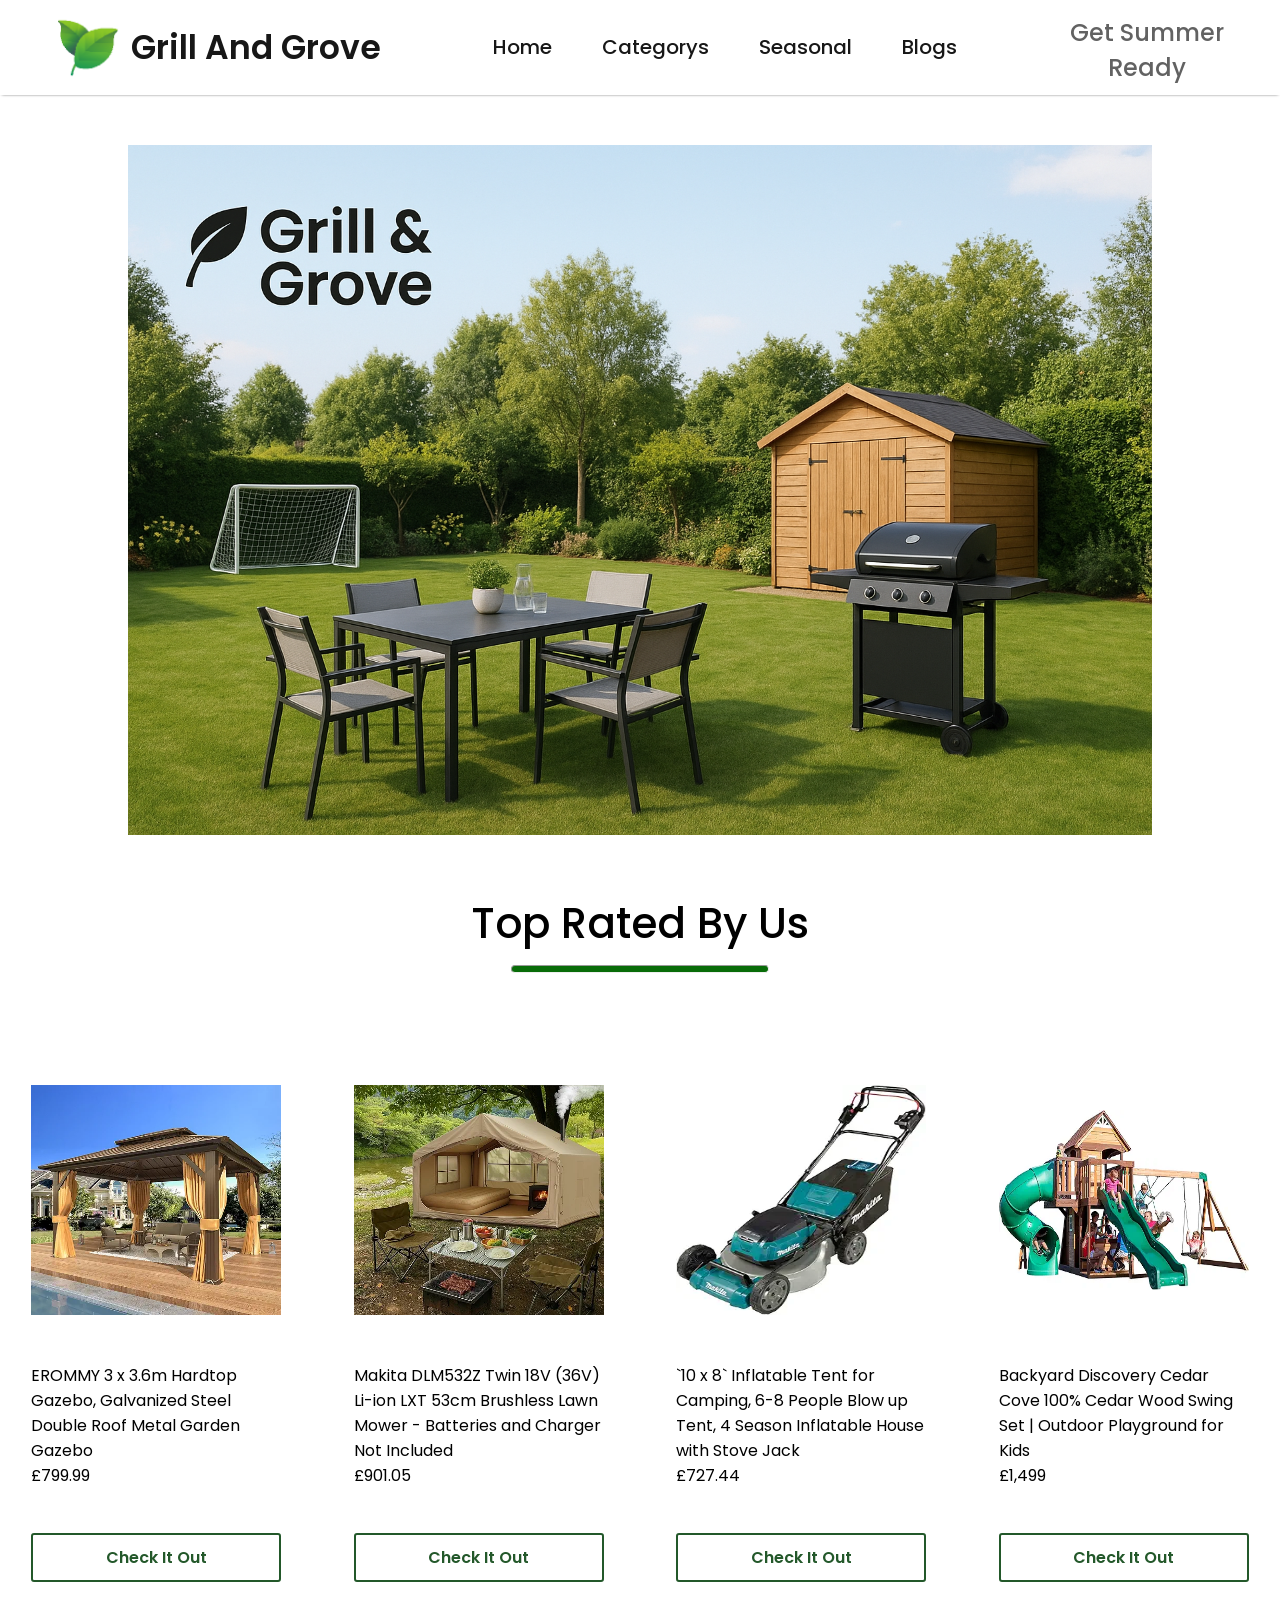
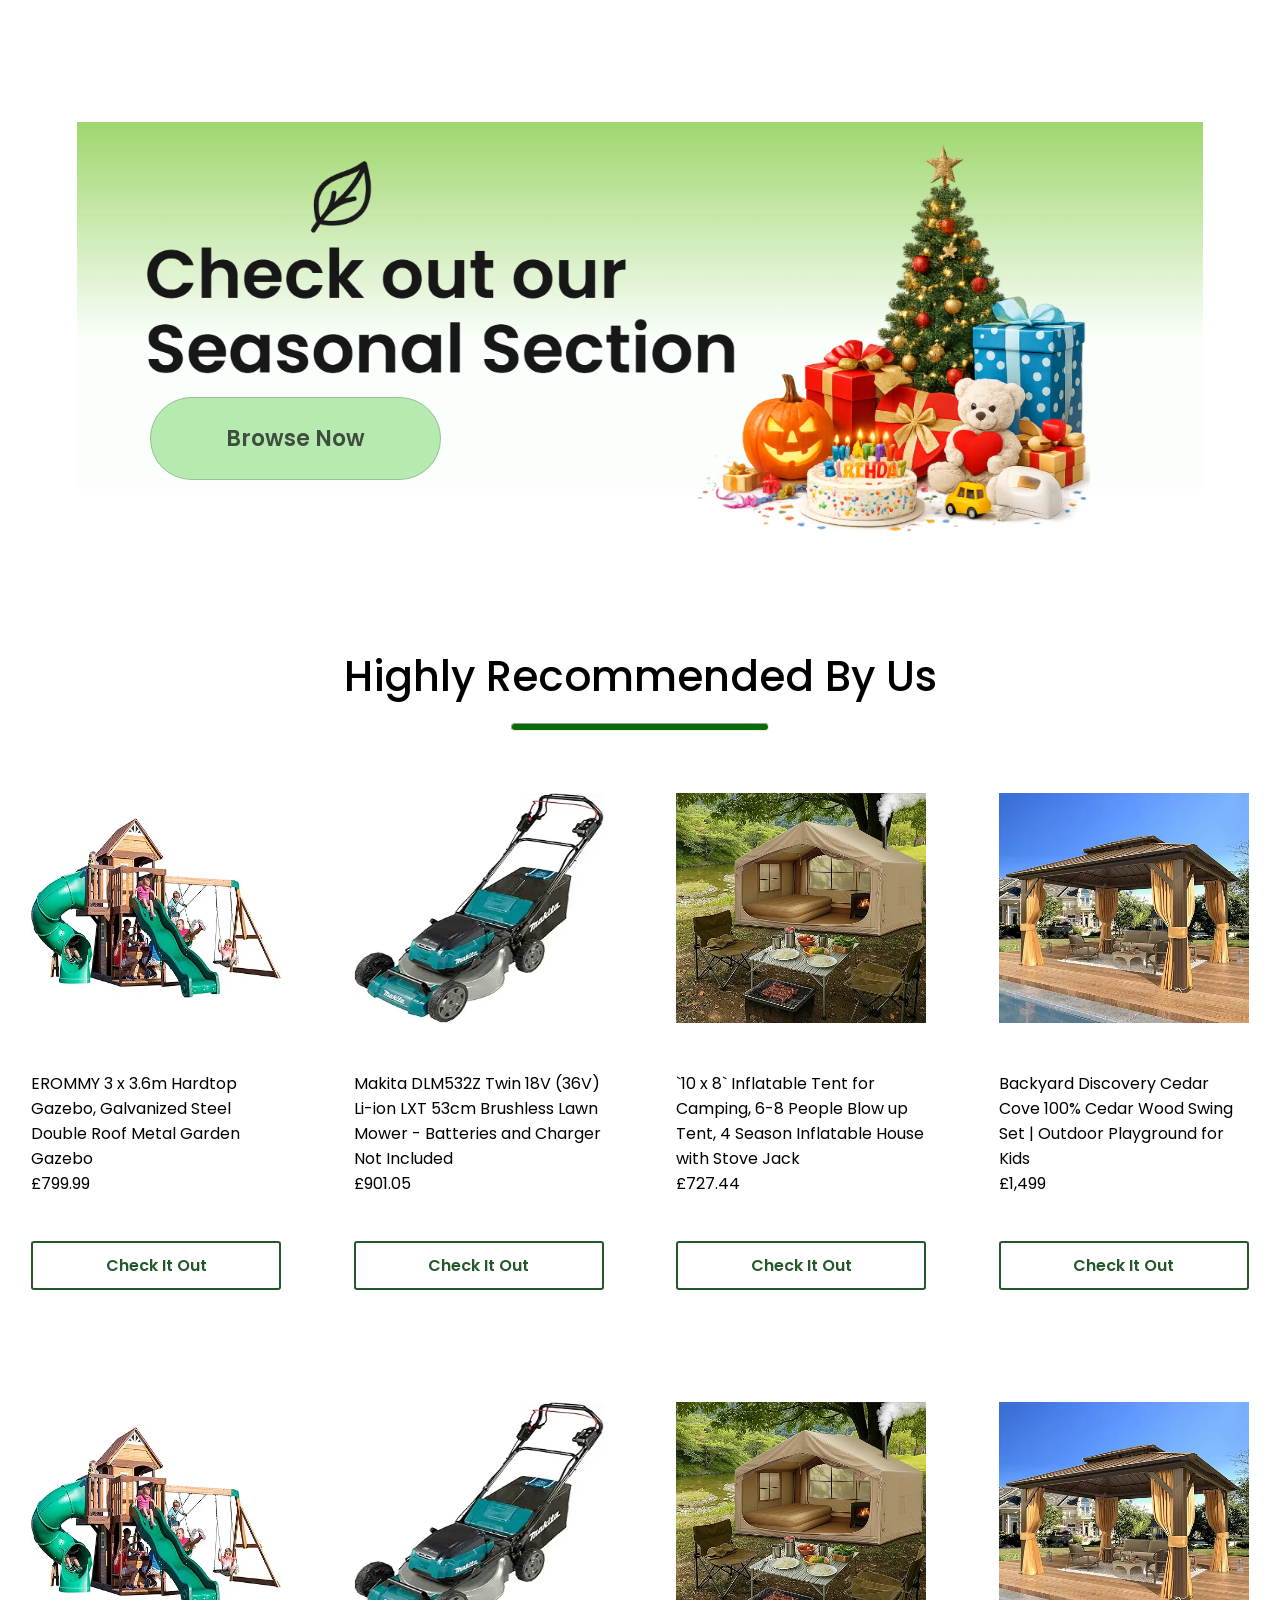
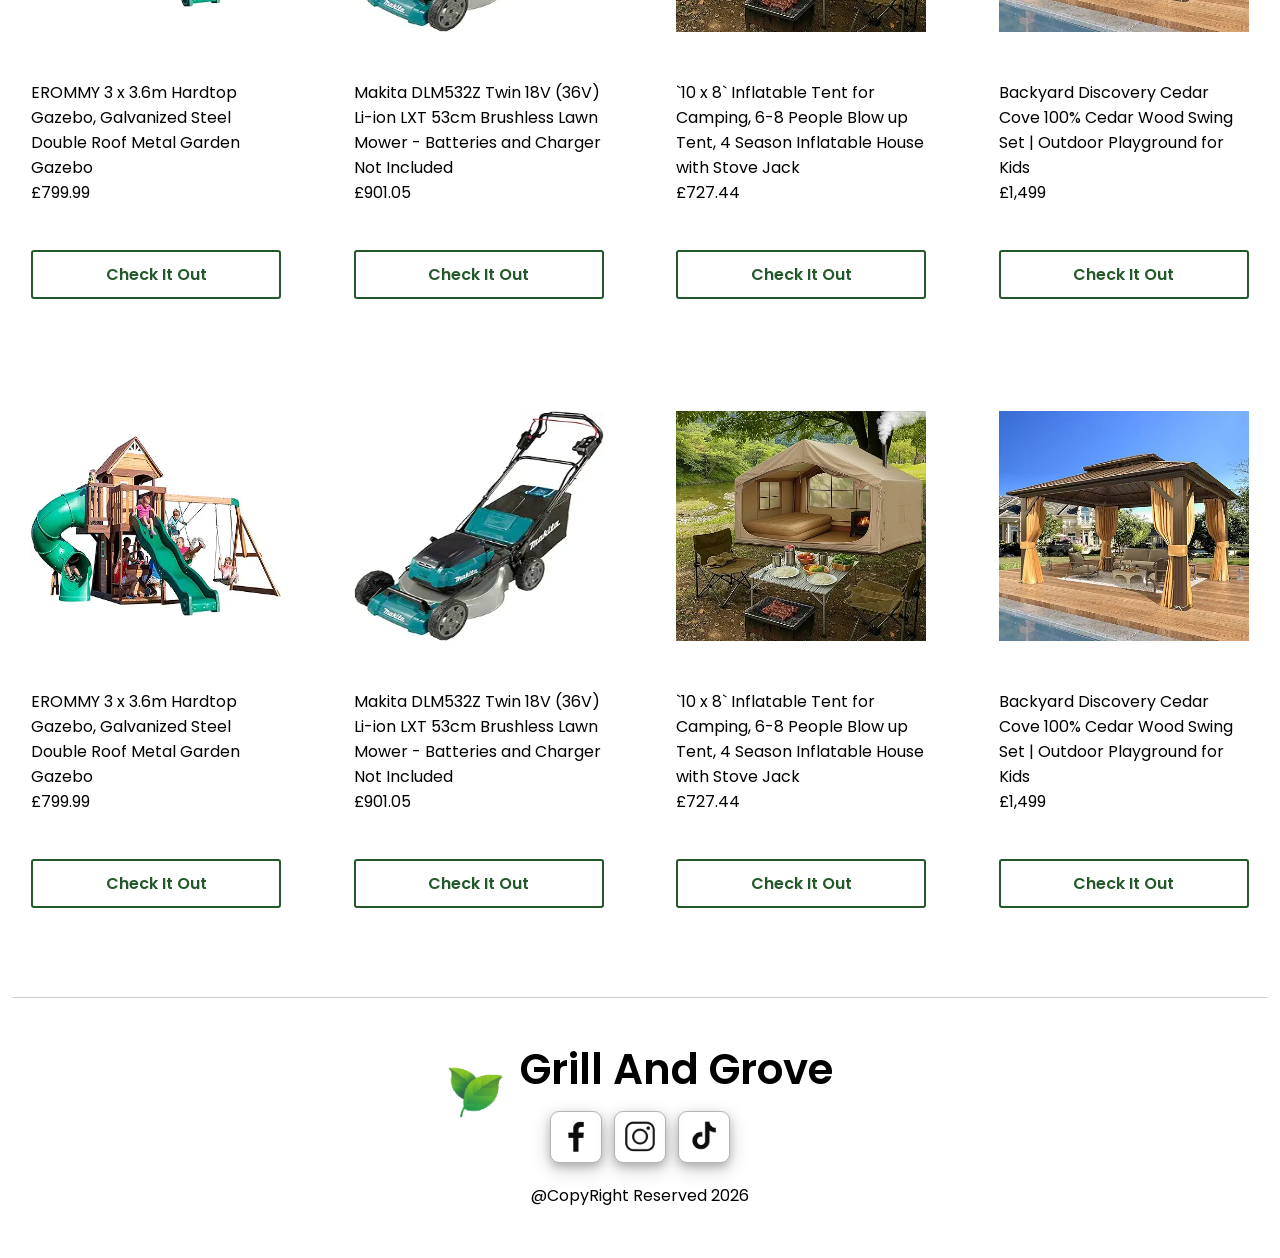
==== index.html @ d245aec6 "Add files via upload" ====
<!DOCTYPE html>
<html lang="en">
<head>
    <meta charset="UTF-8">
    <meta name="viewport" content="width=device-width, initial-scale=1.0">
     <link rel="preconnect" href="https://fonts.googleapis.com">
<link rel="preconnect" href="https://fonts.gstatic.com" crossorigin>
<link href="https://fonts.googleapis.com/css2?family=Poppins:ital,wght@0,100;0,200;0,300;0,400;0,500;0,600;0,700;0,800;0,900;1,100;1,200;1,300;1,400;1,500;1,600;1,700;1,800;1,900&display=swap" rel="stylesheet">
    <title>Grill And Grove</title>
    <link rel="stylesheet" href="style.css">
</head>
<body>
     <div class="nav">
            <div class="nav-logo-left">
                <img src='./Images/leaf1.png' alt="" />
                <p>Grill And Grove</p>
                <img src='./Images/leaf1.png' alt="" class="mobile-leaf" />
            </div>
            <div class="nav-links">
                <ul>
                   <a href="./index.html"><li>Home</li></a>
                   <a href="./Pages/Categories.html"><li>Categorys</li></a>
                   <a href="./Pages/Seasonal.html"><li>Seasonal</li></a>
                   <a href="./Pages/Blogs.html"><li>Blogs</li></a>
                </ul>
            </div>
            <div class="nav-logo-right">
                <p>Get Summer <br/>Ready</p>
            </div>
        </div>
        <div class="mobile-nav">
            <ul>
                <a href="./index.html"><li>Home</li></a>
                <a href="./Pages/Categories.html"><li>Categorys</li></a>
                <a href="./Pages/Seasonal.html"><li>Seasonal</li></a>
                <a><li>Blogs</li></a>
            </ul>
        </div>

        <div class="hero-conatainer">
             <img src='./Images/Hero.png' alt="" class="main-hero" />
        </div>

        <div class="title-container">
            <h2 class="top-rated-title">Top Rated By Us</h2>
        <hr/>

        <div>
            <div class="top-rated-product-container"></div>
        </div>

         <div class="hero-two-container">
                <img src='./Images/HeroTwo.png' alt="" class="hero-two-banner" />
    
                <a  href='/' class='mustSeeBtn'>Browse Now</a>
        </div>

        <div class="highly-recommended-title-container">
            <h2 class="highly-recommended-title">Highly Recommended By Us</h2>
            <hr/>
        </div>

        <div class="highly-recommended-product-container"></div>

        <div class="footer-container">
      <div class="footer-logo-title-container">
        <img src='./Images/leaf1.png' alt="" />
        <h2>Grill And Grove</h2>
      </div>
      <div class="social-media-icon-container">
        <img src='./Images/facebook.png' alt="" />
        <img src='./Images/instagram.png' alt="" />
        <img src='./Images/tiktok.png' alt="" />
      </div>
      <div class="copyright">
        <p>@CopyRight Reserved 2026</p>
      </div>
    </div>

        <script src="./JS/homePageProduct.js"></script>
        <script src="./main.js"></script>
        
</body>
</html>
---- style.css ----
*{
    font-family: 'poppins';
    margin: 0;
    padding: 0;
}

/*    ---------------------------------------   Navigation ------------------------------------------------    */

.nav{
    display: flex;
    justify-content: space-around;
    font-family: 'poppins';
    box-shadow: 0 1px 3px -2px black;
}

.nav-logo-left{
    display: flex;
    align-items: center;
    gap: 10px; 
}

.nav-logo-left img{
    width: 65px;
}

.nav-logo-left p{
    color: #171717;
    font-size: 33px;
    font-weight: 600;
}

.nav-links ul{
    display: flex;
    align-items: center;
    list-style: none;
    gap: 50px;
    margin-top: 20px;
    color: #626262;
    font-size: 20px;
    font-weight: 500;
}

.nav-links ul a{
    text-decoration: none;
    color: #171717;
}

.nav-links li{
    display: flex;
    flex-direction: column;
    align-items: center;
    justify-content: center;
    gap:2px;
    margin-top: 12px;
    cursor: pointer;
}

.nav-links hr{
    border: none;
    width: 80%;
    height: 3px;
    border-radius: 10px;
    background: rgb(8, 108, 8);
}

.nav-logo-right{
    text-align: center;
    margin-bottom: 10px;
    margin-top: -10px;
}

.nav-logo-right p{
    font-size: 24px;
    margin-top: 25px;
    font-weight: 500;
    color: #626262;
}

/* ------------------------------------------- Mobile Nav ------------------------------------------------- */

.mobile-nav{
 display: none;
}

.mobile-nav ul{
    display: flex; 
    justify-content: center;  
    gap: 50px ;
    list-style-type: none;
    align-items: center;
    justify-items: center;
}

.mobile-nav ul a{
    text-decoration: none;
    color: #171717;
}

.mobile-nav ul li{
    font-size: 17px;
    font-weight: 500;
}

.mobile-nav hr{
    border: none;
    width: 80%;
    height: 3px;
    border-radius: 10px;
    background: rgb(8, 108, 8);
}

.mobile-leaf{
    display: none;
}

/* -------------------------------- Navigation & Mobile Nav Responsive --------------------------------------- */

@media  screen and (max-width:1230px){
    .nav-logo-right p{
        font-size: 18px;
        
    }
}

@media  screen and (max-width:1000px){
    .nav{
        padding: 20px 0;
    }
    .nav-logo-left p{
        font-size: 26px;
    }

    .nav-logo-left img{
        width: 55px;
    }

    
    
    .nav-links {
        margin-left: -70px;
        margin-top: -20px;
    }
    
    .nav-logo-right {
        display: none;
    }
}

@media  screen and (max-width:845px){
    .nav-links{
        display: none;
    }

    .mobile-nav{
        display: block;
        margin-left: -40px;
        margin-top: 15px;
        margin-bottom: -15px;
    }

    .nav-logo-left img{
        margin-right: 20px;
    }

    .mobile-leaf{
        display: block;
        margin-left: 20px;
    }
}

@media screen and (max-width:500px){
    .mobile-nav{
        margin-left: 30px;
    }

    .nav-logo-left p{
        font-size: 21px;
    }

    .nav-logo-left img{
        width: 40px;
        margin-right: 0;
    }

    .mobile-leaf{
        margin-left: 0;
    }
    
    .mobile-nav ul{
        margin-left: -30px;
        margin-bottom: -10px;
    }
    
    .mobile-nav ul li{
        font-size: 15px;
    }
}

@media screen and (max-width:430px){
    .mobile-nav ul{
       gap: 30px;
    }   
}



@media screen and (max-width:370px){
   .mobile-nav ul{
    gap: 13px;
    }

    .mobile-nav ul li{
        font-size: 12.8px;
    }

    .nav-logo-left p{
        font-size: 17px;
    }

    .nav-logo-left img{
        width: 32px;
    }
}

/*------------------------------------------------- Hero ------------------------------------------------------- */
.hero-conatainer{
    height: ;
}
.main-hero{
    width: 80%;
    margin: 50px 10%;
    height: 690px;    
}

@media  screen and (max-width:1030px){
    .main-hero{
        height:540px
    }
}

@media  screen and (max-width:975px){
    .main-hero{
        height:500px
    }
}

@media  screen and (max-width:930px){
    .main-hero{
        height:445px
    }
}

@media  screen and (max-width:815px){
    .main-hero{
        height:420px
    }
}

@media  screen and (max-width:700px){
    .main-hero{
        height:340px
    }
}

@media  screen and (max-width:600px){
    .main-hero{
        height:290px
    }
}

@media  screen and (max-width:550px){
    .main-hero{
        height:250px
    }
}

@media  screen and (max-width:500px){
    .main-hero{
        height:290px;
        width: 100%;
        margin-left: 0;      
    }
}

@media  screen and (max-width:425px){
    .main-hero{
        height:250px;
       margin-top: 30px;
        
    }
}

@media  screen and (max-width:340px){
    .main-hero{
        height:180px
    }
}

@media  screen and (max-width:290px){
    .main-hero{
        height:175px
    }
}

/*---------------------------------------------- Top Rated Section --------------------------------------------------*/


/*----------------------------------------------- Top Rated Title ---------------------------------------------------*/


.title-container hr{
    width: 20%;
    border-radius: 10px;
    height: 6px;
    background: rgb(8, 108, 8);
    margin: auto;
    margin-top: -10px;
    margin-bottom: 50px;
}

.top-rated-title{
    text-align: center;
    font-size: 42px;
    font-weight: 500;
    font-family: 'poppins';
    margin-bottom: 20px;
}

/*---------------------------------------------- Top Rated Responsive --------------------------------------------------*/

@media screen and (max-width:450px) {
    .top-rated-title{
        font-size: 34px;
       
    }

    .title-container hr{
        margin-bottom: 38px;
    }
}

@media screen and (max-width:340px) {
    .top-rated-title{
        font-size: 28px;
    }
}

/*---------------------------------------- Product/Card Container ---------------------------------------------------*/

.top-rated-product-container{
    display: grid;
    grid-template-columns: 1fr 1fr 1fr 1fr;
    gap: 10px;
    margin-bottom: 50px;
}



.card{
    width: 250px;
    margin: 50px auto;
    height: 390px;
}

.card-img-container{
    width: 100%;
    margin: auto;
    min-height:260px ;
    align-content: center;
}

.card-img-container img{
    width: 100%;
    max-height: 230px;
    min-height: 180px;
}

.card-description{
    margin-top: 30px;  
}

.card-name p{
    font-weight: 500;
    font-size: 22px;
    width: 70%;
}

.card-price{    
    margin-bottom: 30px;
}

/*     Card Link Button                                              */

.check-it-out-btn-container{
    display: flex;
    width: 250px;
    justify-items: center;
    margin: 20px auto;
}

.check-it-out-btn{
    width: 100%;
    color: rgb(35, 88, 42);
    font-family: 'poppins';
    margin: 20px auto;
    text-align: center;
    border: 2px solid rgb(35, 88, 42) ;
    padding: 10px 15px;
    cursor: pointer;
    border-radius: 3px;
    font-weight: 600;
}

.check-it-out-btn:hover{
    border: none;
    color: white;
    background:rgb(35, 88, 42) ;
}

.card-container:hover{
    transform: scale(1.05);
    transition: 0.6s;
}

@media screen and (max-width:1128px) {
    .card{
        width: 210px;
        display: block;
        margin: 40px auto;
        height: 390px;
}

    .card-container{
        align-items: center;
    }

    .check-it-out-btn{
        width: 210px;
    }

    .check-it-out-btn-container{
        width: 210px;
    }
}

@media screen and (max-width:1120px) {
    .card{
        width: 190px;
    }

    .card-description p{
        font-size: 14px;
    }

    .card-price p{
        font-size: 14px;
    }

     .check-it-out-btn-container{
        width: 190px;
    }
}

@media screen and (max-width:1020px) {
    .top-rated-product-container{
        grid-template-columns: 1fr 1fr 1fr;
        gap: 6px;
    }

    .card-container{
        width: 100%;
    }

    .card{
        width: 210px;
    }

    .check-it-out-btn-container{
        width: 210px;
    }
    

    .card-price p{
        font-size: 12.5px;
    }
}

  @media screen and (max-width:780px) {
        .card-container{
            width: 180px;
            padding-left: 10px;
        }

        .card{
            width: 100%;
        }

        .img-container img{
            max-height: 100px;
            min-height: 150px;
        }

        .img-container{
            height: 140px;
            margin-bottom: 30px;
        }

         .check-it-out-btn-container{
        width: 180px;

    }

        
    }

     @media screen and (max-width:615px) {
        .top-rated-product-container{
           grid-template-columns: 1fr 1fr;
           justify-items: center;
        }

        .card{
            height: 380px;
        }

        .card-container{
           width: 195px;
        }

        .img-container img{
            max-height: 80px;
            min-height: 130px;
        }

        .img-container{
            height: 120px;
            margin-bottom: 30px;
        }

        .card-description p{
            font-size: 13.5px;
        }

        .card-price p{
            font-size: 11.5px;
        }

         .check-it-out-btn-container{
            width: 195px;
    }
        
    }

    @media screen and (max-width:450px) {
        .card-container{
            width: 169px;
        }

        .card{
            height: 385px;
        }

         .check-it-out-btn-container{
            width: 169px;
    }
    }

    @media screen and (max-width:395px) {
        .card-container{
            width: 145px;
        }

        .card{
            height: 300px;
        }

        .card-img-container{
            min-height: unset;
        }

        .card-img-container img{
           
            min-height: unset;
            max-height: unset;
             height: 160px;
        }
         .check-it-out-btn-container{
            width: 145px;
    }
    }

      @media screen and (max-width:340px) {
        .card-container{
            width: 125px;
            padding: 0;
        }

        .card{
            height: 310px;
        }

        .card-img-container img{
           
            min-height: unset;
            max-height: unset;
             height: 140px;
        }

        .card-description{
            font-size: 11.5px;
        }

         .check-it-out-btn-container{
            width: 125px;
    }

     .check-it-out-btn{
        font-size: 13px;
    }
    }

    .hero-two-banner{
    width: 88%;
    margin: 50px 6%;
}

.hero-two-container{
    margin-top: 50px;
}

.hero-two-container a{
    position: relative;
    bottom: 190px;
    padding: 25px 75px;
    left: 11.7vw;
    text-decoration: none;
    font-size: 22px;
    color:rgba(0, 0, 0, 0.662);
    font-weight: 600;
    border-radius: 50px;
    background: rgb(182, 234, 177);
    border: 0.5px solid rgba(0, 0, 0, 0.178);
    width: 15vw;
    
}

.mustSeeBtn:hover{
    background: white;
    border: 5px solid rgb(182, 234, 177);
    color: rgb(182, 234, 177);
}

@media screen and (max-width:1020px) {
    .mustSeeBtn{
        bottom: 108px;
    }
}

@media screen and (max-width:960px) {
    .mustSeeBtn{
        padding: 18.5px 60px;
        font-size: 20px;
    }
}

@media screen and (max-width:840px) {
    .mustSeeBtn{
        padding: 17px 57.5px;
        font-size: 18.5px;
        bottom: 95px;
    }
}

@media screen and (max-width:700px) {
    .mustSeeBtn{
        padding: 15px 53.5px;
        font-size: 16.5px;
        bottom: 84px;
    }
}

@media screen and (max-width:620px) {
    .mustSeeBtn{
        padding: 12px 46.5px;
        font-size: 14.5px;
        bottom: 86px;
    }
}

@media screen and (max-width:550px) {
    .mustSeeBtn{
        padding: 12px 36.5px;
        font-size: 12.5px;
        bottom: 86px;
    }
}

@media screen and (max-width:500px) {
    .mustSeeBtn{
        padding: 8px 25.5px;
        font-size: 11.5px;
        bottom: 86px;
        left: 6.2vw;
    }

    .hero-two-banner{
        width: 100%;
        margin: 50px 0;
        height: auto;
    }
}

@media screen and (max-width:410px) {
    .mustSeeBtn{
        bottom: 76px;
    }
}

@media screen and (max-width:390px) {
    .mustSeeBtn{
       padding: 6px 22px;
       font-size: 10px;
       
    }
}

/*     Highley Recommended                                         */

.highly-recommended-product-container{
    display: grid;
    grid-template-columns: 1fr 1fr  1fr 1fr;
    gap: 10px;
    margin-bottom: 50px;
}

.highly-recommended-title-container hr{
    width: 20%;
    border-radius: 10px;
    height: 6px;
    background: rgb(8, 108, 8);
    margin: auto;
    margin-top: -10px;
    
}
    .highly-recommended-title{
            text-align: center;
            font-size: 42px;
            font-weight: 500;
            margin-bottom: 25px;
    }

 

    @media screen and (max-width:1020px) {
    .highly-recommended-product-container{
        grid-template-columns: 1fr 1fr 1fr;
        gap: 6px;
    }

}

    @media screen and (max-width:910px) {

    }

     @media screen and (max-width:640px) {
       

        .highly-recommended-title{
            font-size: 38px;
        }
        
    }

     @media screen and (max-width:615px) {
       .highly-recommended-product-container{
         grid-template-columns: 1fr 1fr;
           justify-items: center;
       }
    }

      @media screen and (max-width:505px) {
        
    }

      @media screen and (max-width:505px) {

        .highly-recommended-title{
            font-size: 35px;
        }
        
    }

      @media screen and (max-width:375px) {
       
    }

     @media screen and (max-width:375px) {

        .highly-recommended-title{
            font-size: 35px;
        }

        .highly-recommended-title-container hr{
            height: 5px;
            margin-top: -19px;
        }
    }

     @media screen and (max-width:335px) {

        .highly-recommended-title{
            font-size: 25px;
        }

        .highly-recommended-title-container hr{
            height: 3px;
            margin-top: -13px;
        }
    }



.footer-container{
    text-align: center;
    align-items: center;
    box-shadow: 0 -0.2px 0  black;
    width: 98%;
    margin: auto;
    margin-bottom: 50px;
}

.footer-logo-title-container{
    display: flex;
    width: 100%;
    text-align: center;
    justify-content: center;
    margin-bottom: 10px;
   
}

.footer-logo-title-container img{
    width: 58px;
    height: 58px;
    margin-top: 65px;
    margin-right: 15px;
}

.footer-logo-title-container h2{
    text-align: center;
    font-size: 42px;
    margin-top: 40px;
    font-weight: 600;
    margin-bottom: 20px;
   
}

.social-media-icon-container{
    display: flex;
    gap: 12px;
    justify-content: center;
    margin-top: -20px;
    margin-bottom: 20px;
    
}

.social-media-icon-container img{
    width: 50px;
    height: 50px;
    border: 0.5px rgba(0, 0, 0, 0.29) solid;
    border-radius: 9px;
    box-shadow: 0 4px 8px 0 rgba(0, 0, 0, 0.2), 0 6px 20px 0 rgba(0, 0, 0, 0.19);
    cursor: pointer;
}

@media screen and (max-width:800px) {
    .footer-logo-title-container h2{
        font-size: 38px;
    }

    .footer-logo-title-container img{
        width: 50px;
        height: 50px;
        margin-top: 60px;
    }
}

@media screen and (max-width:400px) {
    .footer-logo-title-container h2{
        font-size: 28px;
    }

    .footer-logo-title-container img{
        width: 40px;
        height: 40px;
        margin-top: 58px;
    }

    .social-media-icon-container img{
        width: 40px;
        height: 40px;
    }
}

@media screen and (max-width:285px) {
    .footer-logo-title-container{
        margin-bottom: 25px;
    }

    .footer-logo-title-container h2{
        font-size: 22px;
    }

    .footer-logo-title-container img{
        width: 35px;
        height: 35px;
        margin-top: 56px;
    }

    .social-media-icon-container img{
        width: 35px;
        height: 35px;
    }
}



.category-container{
    display: grid;
    grid-template-columns: 1fr 1fr;
    gap: 20px;
    margin-top: 55px;
    justify-items: center;
    margin-bottom: 50px;
    margin-left: auto;
    padding: 0 2vw;
}


.category-link-container{
    display: flex;
    justify-content: space-around;
    width: 96vw;
    margin: 40px auto;
    border-top: 1px solid rgba(0, 0, 0, 0.317);
    border-bottom: 1px solid rgba(0, 0, 0, 0.317);
    align-items: center;
    
}

.category-link-container p{
    font-weight: 550;
    color: rgba(0, 0, 0, 0.742);
    line-height: 1.1;
    
}

.category-card{
    
    width: 45vw;
    display: flex;
    text-align: center;
    min-height: 150px;
    border-radius: 8px;
    border: 0.5px rgba(0, 0, 0, 0.29) solid;
    padding: 5px 10px;
    align-items: center;
    box-shadow: 0 4px 8px 0 rgba(0, 0, 0, 0.2), 0 6px 20px 0 rgba(0, 0, 0, 0.19);
}



.category-card img{
    width: 130px;
    height: auto;
    margin-right: 50px;
    border-radius: 8px;
    
    
}

.category-product-title{
    font-size: 15px;
    font-weight: 600;
    font-family: 'poppins';
    text-align: center;
    text-decoration: underline;
    margin: 0 auto;
    width: 80%;
}

.category-product-description{
    
    width: 80%;
    font-family: 'poppins';
    margin-top: 30px;
    
    margin: 5px 30px;
    font-size: 13px;
}

@media screen and (max-width:1100px) {
    .category-card{
        width: 42vw;
    }
}


@media screen and (max-width:1085px) {
       .category-product-description{
        font-size: 12.5px;
       }
}

@media screen and (max-width:910px) {
      
}

@media screen and (max-width:820px) {
    .category-container{
        padding: 0 3vw;
    }

   .category-card{
    width: 42vw;
    min-height: 125px;
   }

   .category-card img{
    width: 110px;
    margin-right:10px ;
    
   }

   .category-product-title{
    font-size: 13.3px;
   }

    .category-product-description{
        font-size: 12px;
        width: 95%;
        margin: 0;
    
        }
    }


    @media screen and (max-width:775px) {

        .category-link-container p{
            font-size: 13px;
        }
    }


    @media screen and (max-width:650px) {
       .category-card{
        min-height: 95px;
        width: 40vw;
       }

       .category-card img{
        margin-right: 5px;
        width: 95px;        
       }

       .category-product-title{
        font-size: 13px;
       }

       .category-product-description{
        width: 90%;
        font-size: 12px;
       }

       .category-container{
        padding: 0 3vw;
        margin-top: 30px;
       }
    }

    @media screen and (max-width:550px) {
        .category-container{
            grid-template-columns: 1fr;
            margin-top: 10px;
        }

        .category-card{
            width: 94%;
            margin: 0 auto;
        }

        .category-card img{
            margin-left: -4px;
        }

        .category-product-title{
            font-size: 13px;
        }

        .category-product-description{
        width: 85%;
        font-size: 12px;
        }
    }

    @media screen and (max-width:440px) {
        .category-link-container{
            margin-top: 15px;
            margin-bottom: -15px;
            justify-items: center;
        }

        .category-link-container p{
            width: 55px;
            font-size: 12px;
            text-align: center;
        }
    }





    .products{
    display: flex;
    display: grid;
    grid-template-columns: 1fr 1fr 1fr 1fr;
    justify-content: space-around;
    gap: 20px;
    margin-top: 50px;
    margin-bottom: 50px;
}

.banner{
    width: 80%;
    margin: 35px 10%;
}

@media screen and (max-width:1085px) {
        .product-container{
            grid-template-columns: 1fr 1fr 1fr;
            margin-left: 50px;
        }
    }

    @media screen and (max-width:910px) {
        .product-container{
            margin-left: 0;
        }
    }

     @media screen and (max-width:640px) {
        .product-container{ 
            margin-left: -15px;
        } 

        .banner{
            width: 100%;
            margin-left: 0;
            margin-right: 0;
            height: auto;
        }
    }

     @media screen and (max-width:610px) {
        .product-container{
            grid-template-columns: 1fr 1fr;
            margin-left: 25px;
        }

     
    }

      @media screen and (max-width:505px) {
        .product-container{
            margin-left: 8px;
        }
    }

      @media screen and (max-width:505px) {
        .product-containeriner{
            margin-left: 0px;
        }
      
        
    }

      @media screen and (max-width:375px) {
        .product-container{
            margin-left: -20px;
        }

      
    }

     @media screen and (max-width:375px) {
        .product-container{
            margin-left: -32px;
        }

        .product-container{
            margin-top: 50px;
        }
    }

     @media screen and (max-width:335px) {
         .product-container{
            margin-top: 37px;
        }

    }

    .filtered-products{
        width: 88vw;
        border-top: 1px solid rgba(0, 0, 0, 0.586);
        border-bottom: 1px solid rgba(0, 0, 0, 0.586);
        margin: 15px auto;
        justify-content: center;
        align-items: center;
        text-align: center;
        display: flex;
        flex: 1;

    }

    .filtered-products a{
        font-size: 16px;
        text-align: center;
        text-decoration: none;
        color: #171717;
        margin: 16px auto;
        font-weight: 600;
    }

    .filtered-products a:hover{
        color: black;
    }

    @media screen and (max-width:500px) {
        .filtered-products a{
            font-size: 15px;
        }
    }

     @media screen and (max-width:370px) {
        .filtered-products a{
            font-size: 10.8px;
        }
    }


     

   
      

   









    .blog-title-container{
    width: 92%;
    margin: 15px auto ;
     border: 3px solid rgba(8, 108, 8, 0.525);
     border-radius: 5px;
     padding: 5px 10px;
     cursor: pointer;
     box-shadow: 0 4px 8px 0 rgba(0, 0, 0, 0.2), 0 6px 20px 0 rgba(0, 0, 0, 0.19);
    
}

.blog-title-container h2{
    color: #323232f3;
}

.blog-title{
    height: 100%;
    width: 100%;
    margin: 0;
}

.blog-title-container:hover{
    transform: scale(1.04);
    transition: 0.6s;
}


@media screen and (max-width:445px) {
    .blog-title-container{
        width: 88%;
    }

    .blog-title-container h2{
        font-size: 19px;
    }

    .blog-title-container:hover{
    transform: scale(1);
    
}
}


.blog-post-container{
    padding: 0 12px;
    margin: 30px auto;
}

.blog-post-title{
    text-align: center;
    margin: 15px auto;
    font-size: 34px;
    font-weight: 600;
    margin-bottom: 40px;
}

.blog-card-container{
    display: flex;
    justify-content: space-around;
    justify-items: center;
    margin: 20px auto;
}

.blog-arrow-container{
    width: 100vw;
    display: flex;
    justify-content: space-between;
    
}

.left-arrow-container{
    display: flex;
    width: fit-content;
}

.left-arrow-container img{
    cursor: pointer;
    width: 75px;
    height: 75px;
    margin: 10px;
    transform: rotate(180deg);

}

.left-arrow-container p{
    width: 176px;
}

.right-arrow-container{
    display: flex;
    width: 280px;
}

.right-arrow-container img{
    cursor: pointer;
    width: 75px;
    height: 75px;
    margin: 10px;
    
}

.arrow-anchor{
    text-decoration: none;
    color: #171717;
   
   
}

.left-arrow-container p{
    margin-top: 37px;
}

.right-arrow-container p{
    margin-top: 37px;
}

@media screen and (max-width:600px) {
    .blog-arrow-container{
        display: block;
    }

    .right-arrow-container{
        margin-left: auto;
    }

    
}






/*      create banner      */

.bleaf {
    height: 68px;
    left: 340px;
    top: 205px;
    width: 68px;
    position: absolute;
}



.bbannerimg {
    height: 375px;
    right: 240px;
    top: 180px;
    width: 500px;
    position: absolute;
}

.bbannerText {
    color: #171717;
    font-size: 80px;
    font-weight: 600;
    left: 270px;
    line-height: 1.1;
    position: absolute;
    top: 210px
}
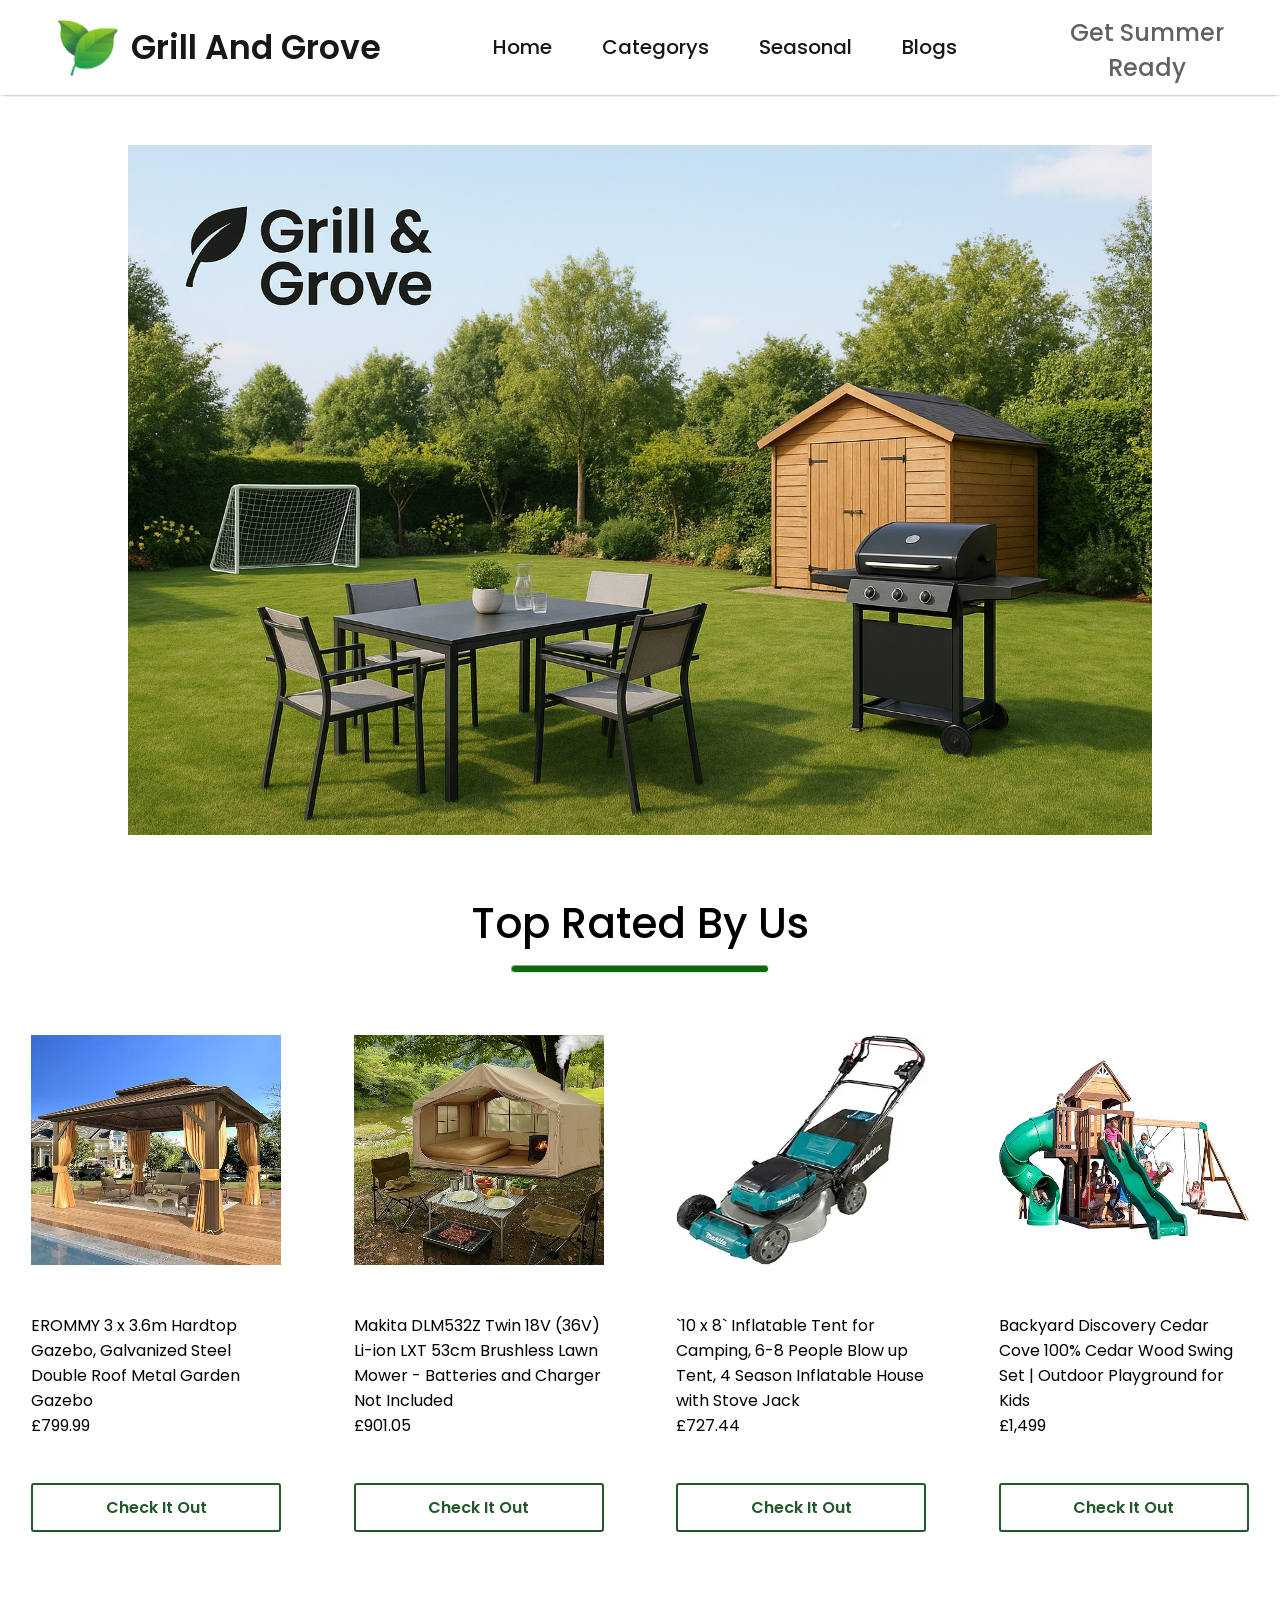
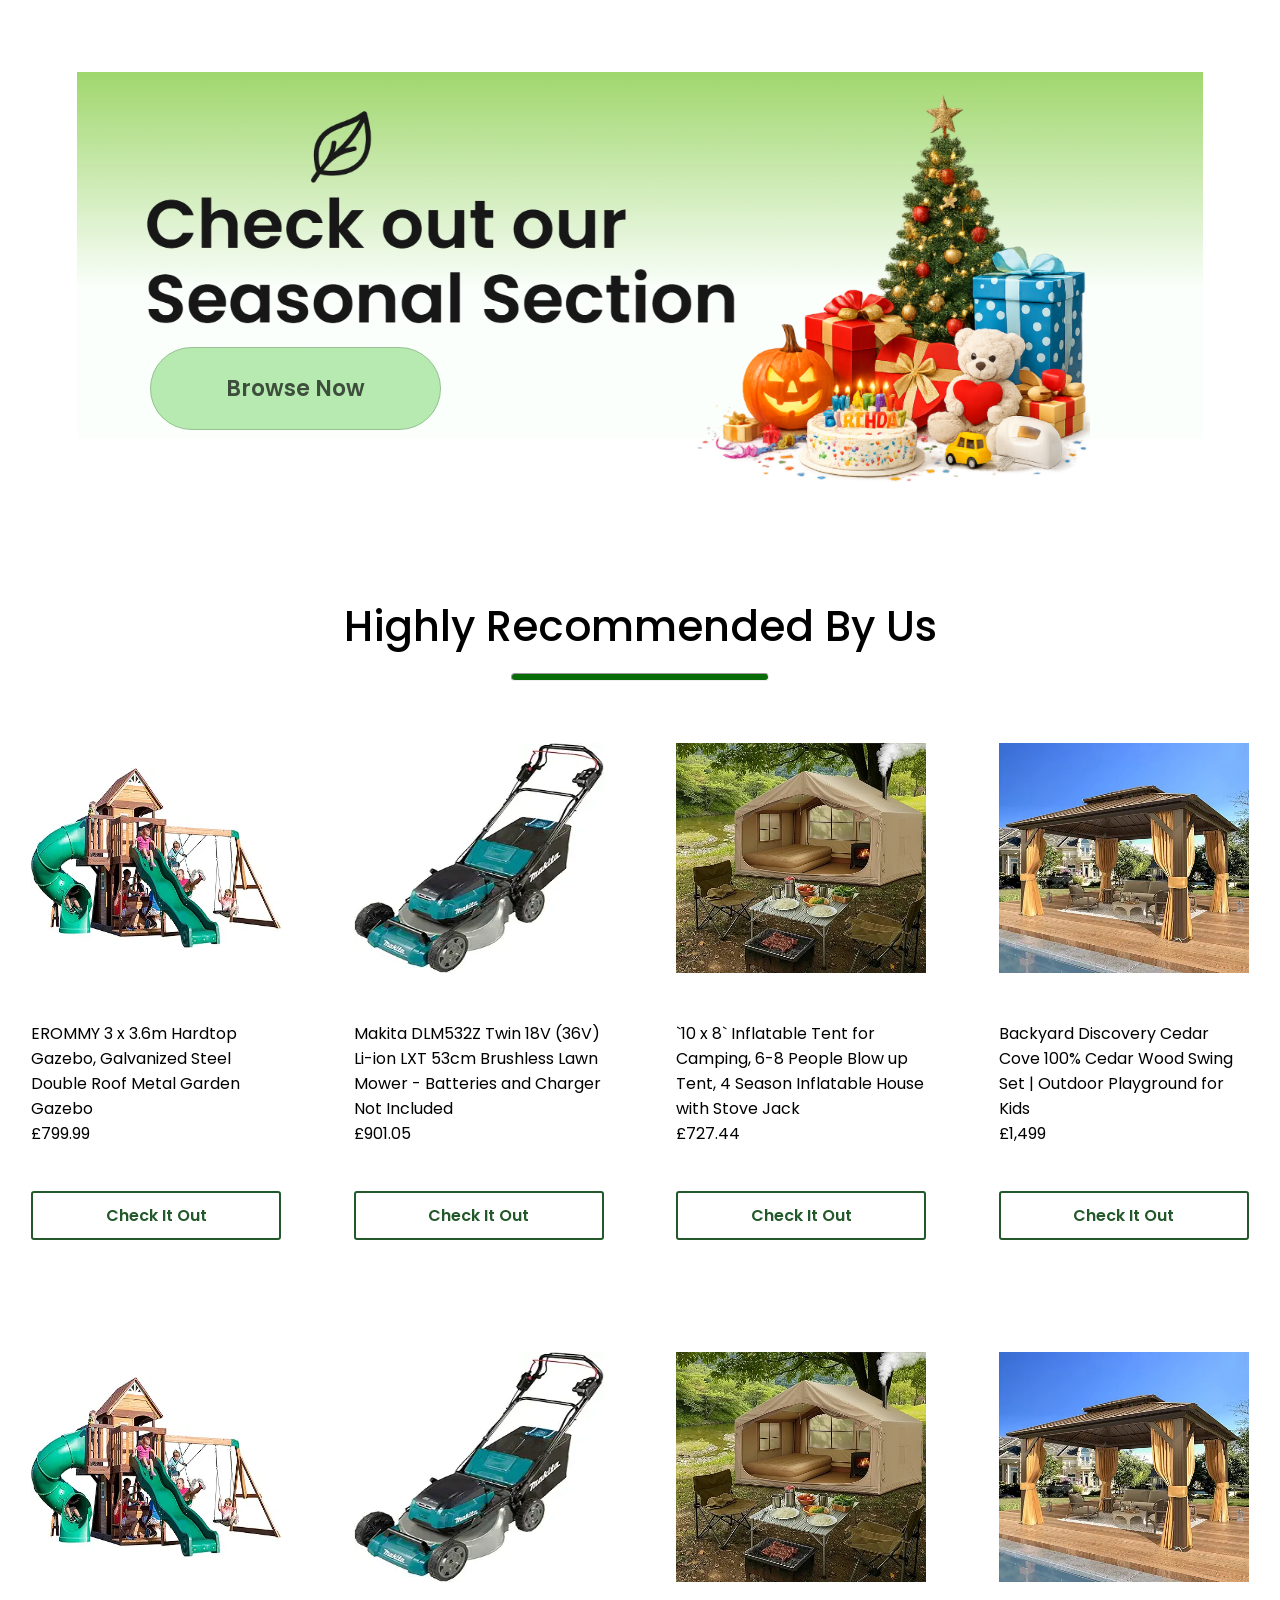
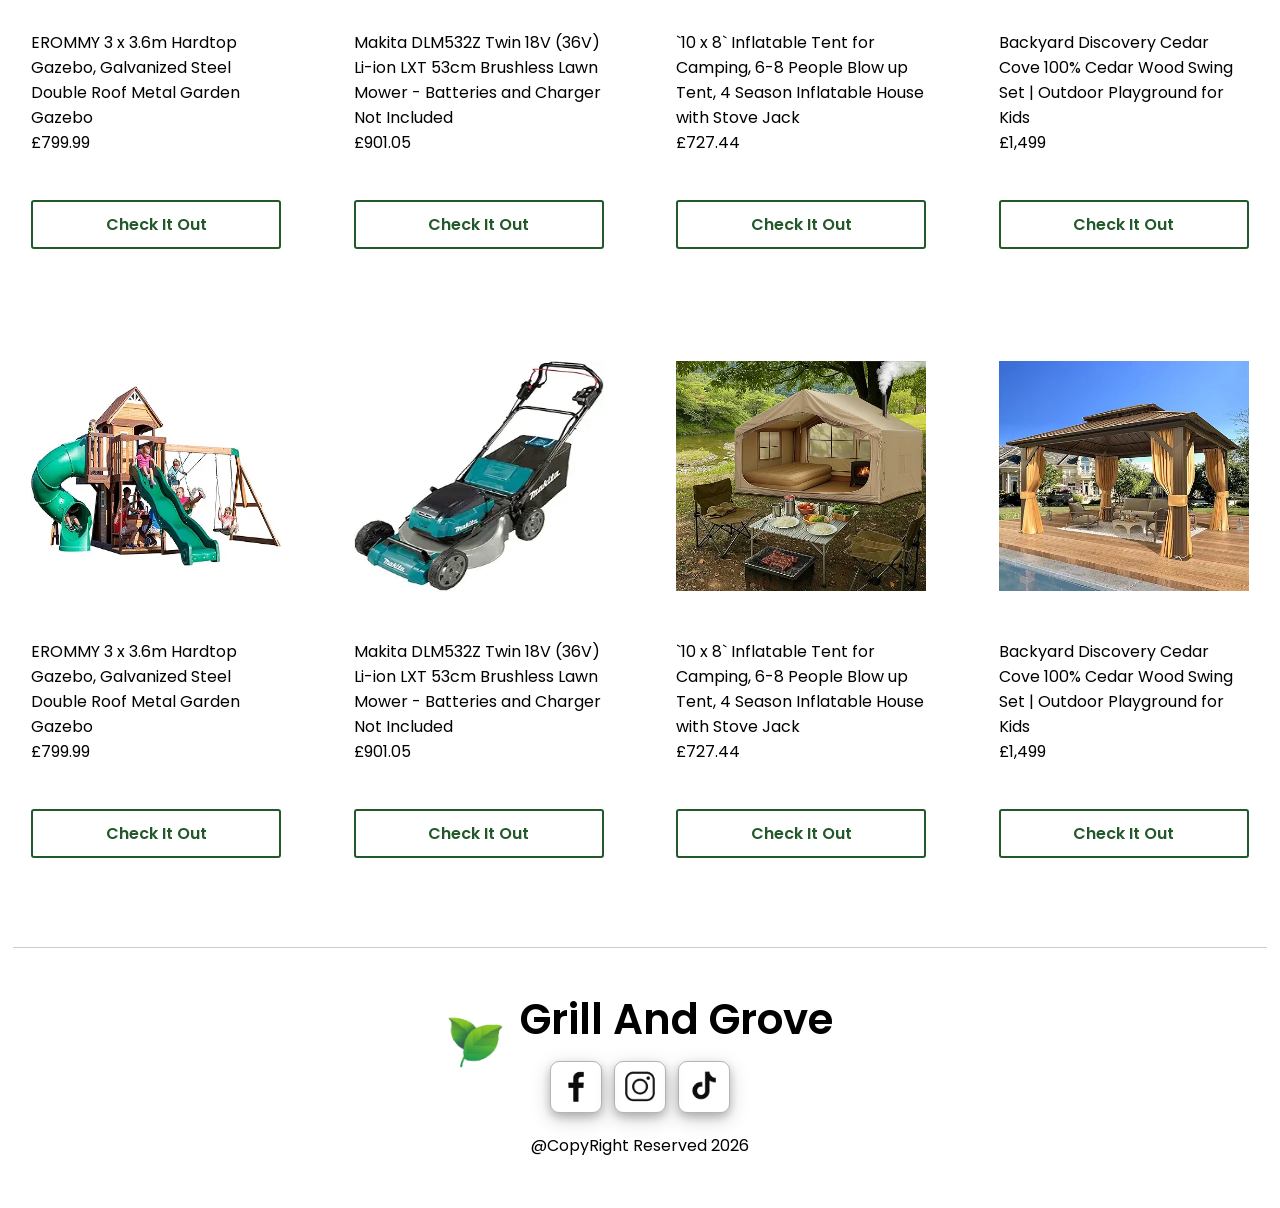
==== commit 5f332986: "Add files via upload" ====
--- a/index.html
+++ b/index.html
@@ -33,11 +33,11 @@
                 <a href="./index.html"><li>Home</li></a>
                 <a href="./Pages/Categories.html"><li>Categorys</li></a>
                 <a href="./Pages/Seasonal.html"><li>Seasonal</li></a>
-                <a><li>Blogs</li></a>
+                <a href="./Pages/Blogs.html"><li>Blogs</li></a>
             </ul>
         </div>
 
-        <div class="hero-conatainer">
+        <div class="hero-container">
              <img src='./Images/Hero.png' alt="" class="main-hero" />
         </div>
 
--- a/style.css
+++ b/style.css
@@ -224,9 +224,7 @@
 }
 
 /*------------------------------------------------- Hero ------------------------------------------------------- */
-.hero-conatainer{
-    height: ;
-}
+
 .main-hero{
     width: 80%;
     margin: 50px 10%;
@@ -279,14 +277,19 @@
     .main-hero{
         height:290px;
         width: 100%;
-        margin-left: 0;      
+        margin: 0;      
+    }
+
+    .hero-container{
+        margin-top: 30px;
+        margin-bottom: 17px;
     }
 }
 
 @media  screen and (max-width:425px){
     .main-hero{
         height:250px;
-       margin-top: 30px;
+       
         
     }
 }
@@ -316,7 +319,7 @@
     background: rgb(8, 108, 8);
     margin: auto;
     margin-top: -10px;
-    margin-bottom: 50px;
+    margin-bottom: auto;
 }
 
 .top-rated-title{
@@ -335,9 +338,7 @@
        
     }
 
-    .title-container hr{
-        margin-bottom: 38px;
-    }
+   
 }
 
 @media screen and (max-width:340px) {
@@ -554,7 +555,8 @@
 
     @media screen and (max-width:450px) {
         .card-container{
-            width: 169px;
+            width: 44vw;
+            gap: 0;
         }
 
         .card{
@@ -568,7 +570,8 @@
 
     @media screen and (max-width:395px) {
         .card-container{
-            width: 145px;
+            width: 44vw;
+            gap: 2px;
         }
 
         .card{
@@ -592,7 +595,7 @@
 
       @media screen and (max-width:340px) {
         .card-container{
-            width: 125px;
+            
             padding: 0;
         }
 
@@ -1083,7 +1086,7 @@
     @media screen and (max-width:550px) {
         .category-container{
             grid-template-columns: 1fr;
-            margin-top: 10px;
+            margin-top: 30px;
         }
 
         .category-card{
@@ -1196,8 +1199,8 @@
     }
 
      @media screen and (max-width:375px) {
-        .product-container{
-            margin-left: -32px;
+        .products{
+            margin: 0;
         }
 
         .product-container{
@@ -1263,7 +1266,10 @@
 
 
 
-
+.blog-title-page{
+    margin-top: 30px;
+    margin-bottom: 20px;
+}
 
 
     .blog-title-container{
@@ -1292,14 +1298,20 @@
     transition: 0.6s;
 }
 
+@media screen and (max-width:850px) {
+    .blog-title{
+        font-size: 18px;
+    }
+}
+
 
 @media screen and (max-width:445px) {
     .blog-title-container{
         width: 88%;
     }
 
-    .blog-title-container h2{
-        font-size: 19px;
+    .blog-title{
+        font-size: 16px;
     }
 
     .blog-title-container:hover{
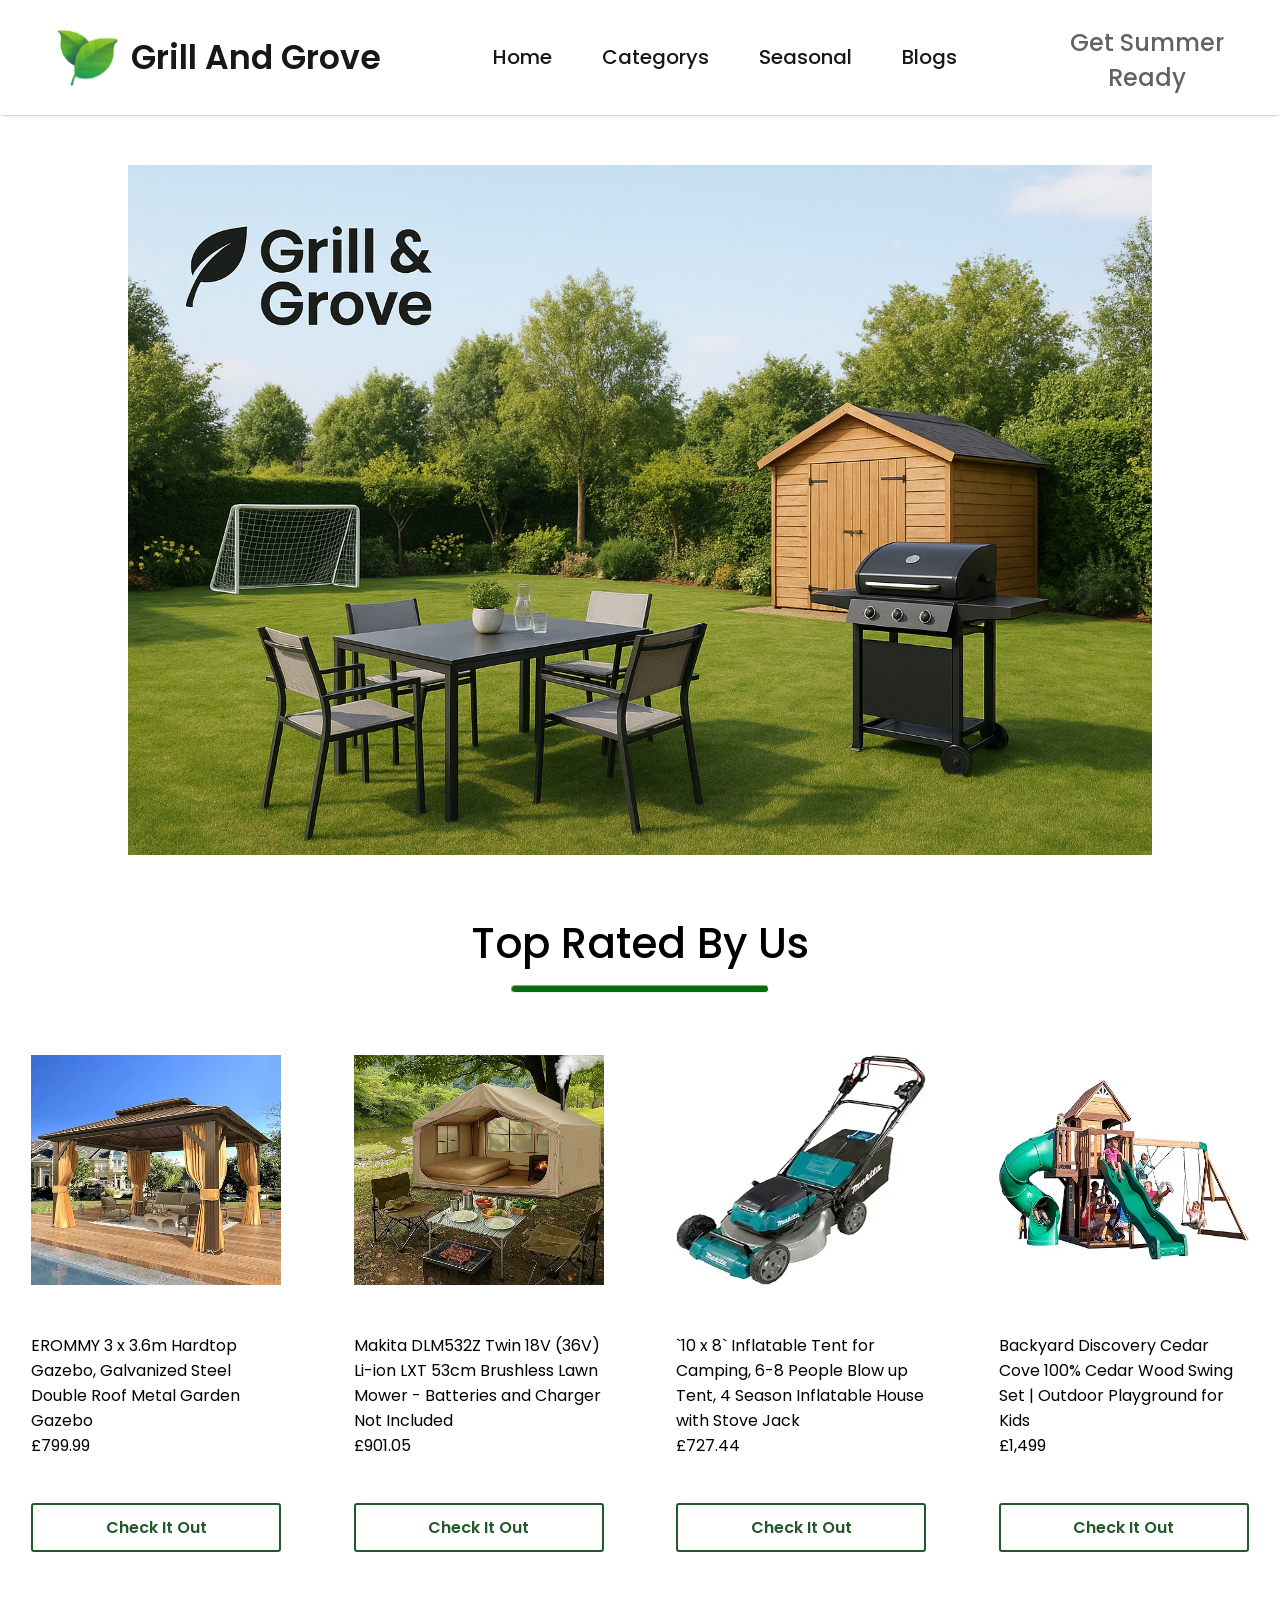
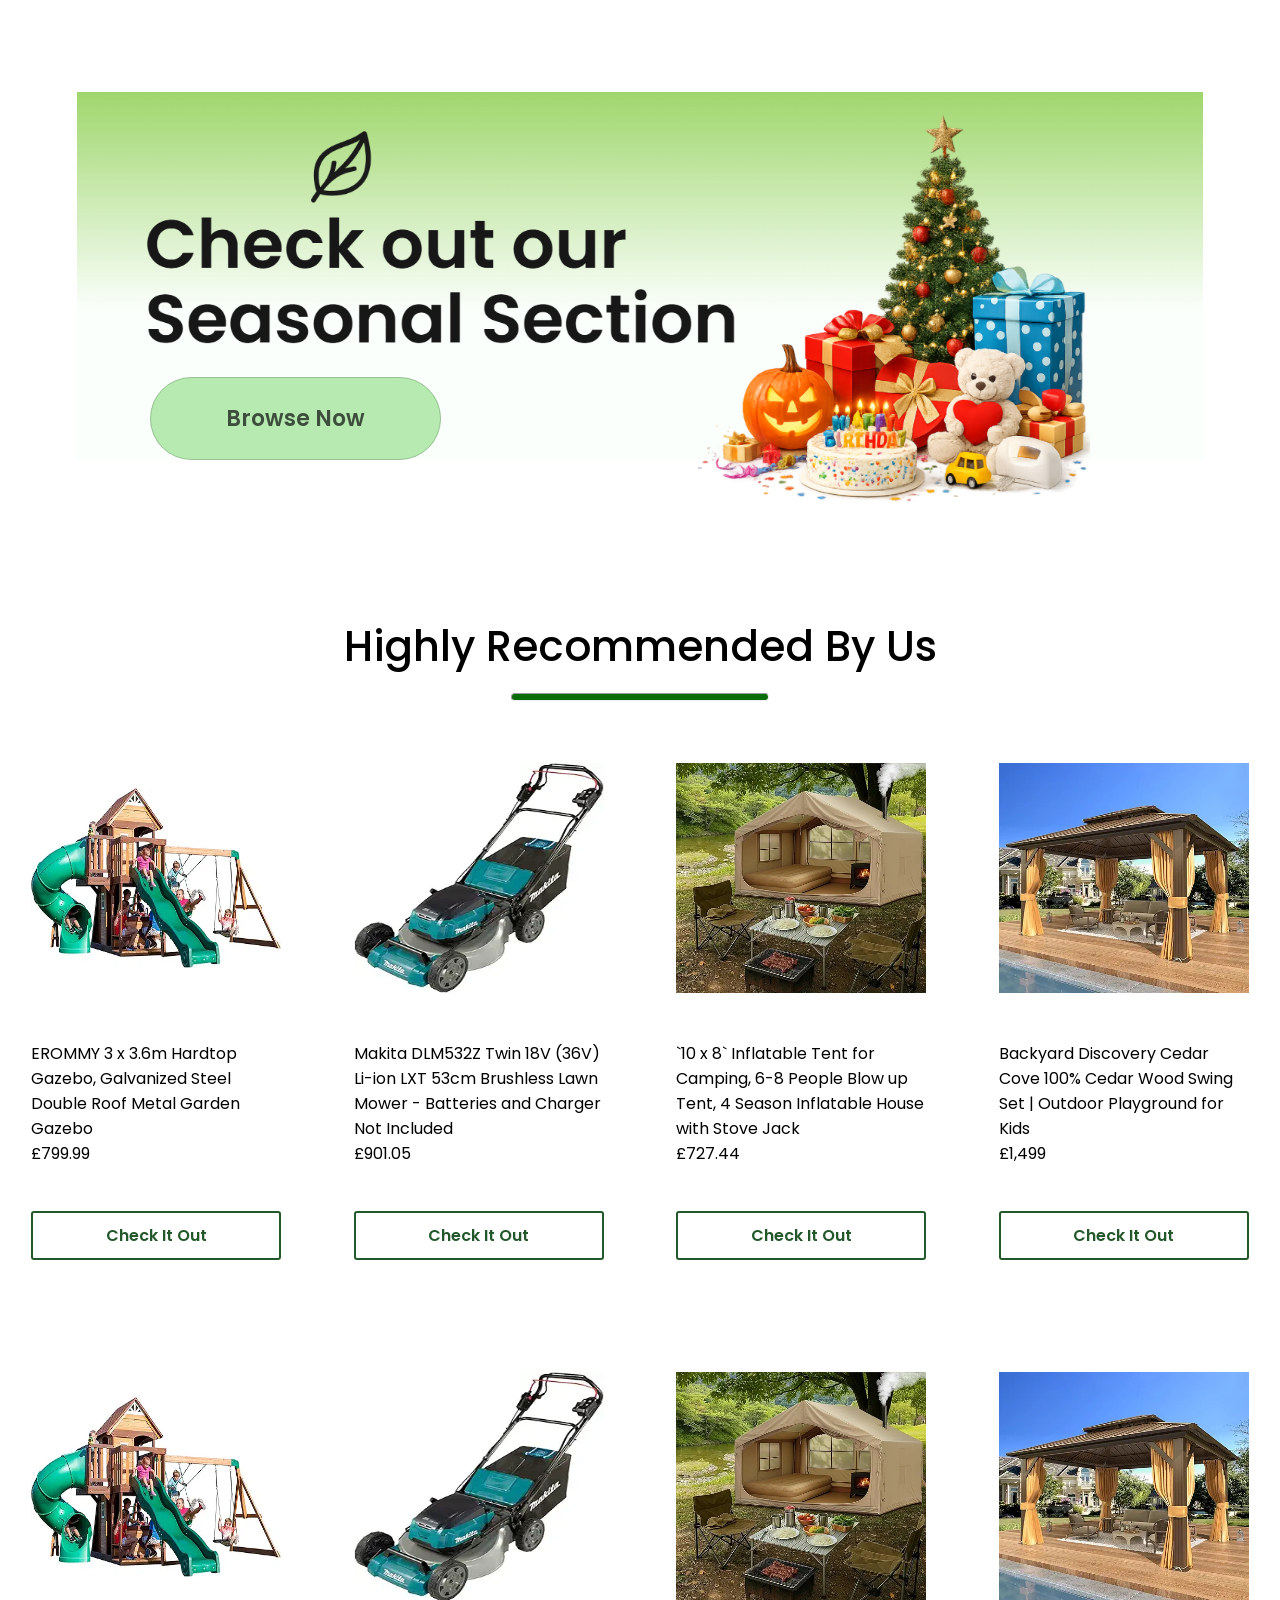
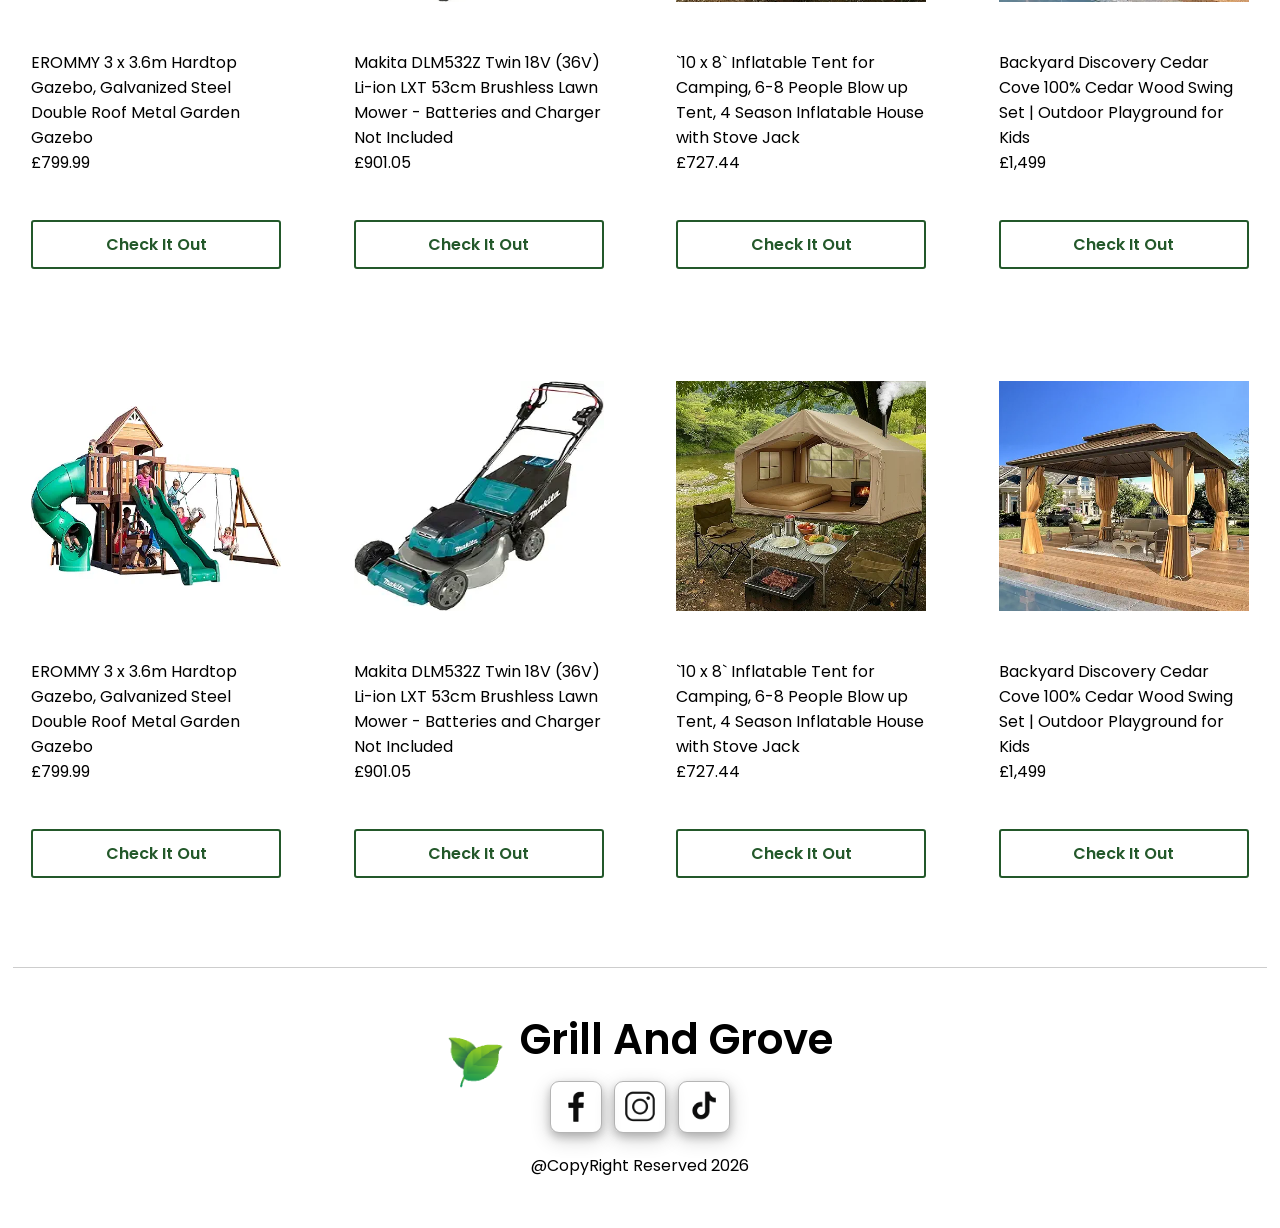
==== commit d54e326d: "Add files via upload" ====
--- a/index.html
+++ b/index.html
@@ -52,7 +52,7 @@
          <div class="hero-two-container">
                 <img src='./Images/HeroTwo.png' alt="" class="hero-two-banner" />
     
-                <a  href='/' class='mustSeeBtn'>Browse Now</a>
+                <a  href='./Pages/Seasonal.html' class='mustSeeBtn'>Browse Now</a>
         </div>
 
         <div class="highly-recommended-title-container">
--- a/style.css
+++ b/style.css
@@ -12,6 +12,7 @@
     justify-content: space-around;
     font-family: 'poppins';
     box-shadow: 0 1px 3px -2px black;
+    padding: 10px 0;
 }
 
 .nav-logo-left{
@@ -172,6 +173,7 @@
 @media screen and (max-width:500px){
     .mobile-nav{
         margin-left: 30px;
+        margin-bottom: 10px;
     }
 
     .nav-logo-left p{
@@ -222,6 +224,278 @@
         width: 32px;
     }
 }
+
+   .search-container{
+    padding: 10px 110px;
+    display: flex;
+    justify-content: space-around;
+    margin-top: 20px;
+    margin-bottom: -20px;
+    height: 50px;
+   }
+
+   .search-by-product{
+    width: 240px;
+    color: rgb(35, 88, 42);
+    font-family: 'poppins';
+    text-align: center;
+    padding: 10px 15px;
+    cursor: pointer;
+    border-radius: 3px;
+    font-weight: 600;
+    display: flex;
+    
+   }
+
+   .search-by-product img{
+    width: 30px;
+    position: relative;
+   
+   }
+
+   .hide{
+    display: none;
+   }
+   
+   .search-by-product-list-container{
+    width: 98%;
+    height: fit-content;
+    padding: 10px;
+    padding-top: 25px;
+    background-color: rgb(250, 250, 250);
+    position: absolute;
+    top: 120px;
+    justify-content: space-around;
+    display: flex;
+    border-radius: 6px;
+    box-shadow: 0 4px 8px 0 rgba(0, 0, 0, 0.2), 0 6px 20px 0 rgba(0, 0, 0, 0.19);
+    z-index: 2;
+   }
+
+   .exit-search-by-product{
+    width: 25px;
+    position: absolute;
+    right: 30px;
+    top: 20px;
+    height: 25px;
+    cursor: pointer;
+    
+   }
+
+   .exit-search-by-product img{
+    width: 100%;
+    height: 100%;
+   }
+
+   .search-by-product-list-container ul{
+    margin: 7px 10px 7px 7px;
+    list-style-type: none;
+    line-height: 1.5;
+    
+   }
+
+   .search-link-header{
+    text-decoration: underline;
+    margin-top: 8px;
+    
+   }
+
+   
+
+   .search-by-product-list-container div ul a{
+    text-decoration: none;
+    color: black;
+   }
+
+    .search-bar-container{
+        display: flex;
+        
+    }
+
+    .search-bar-container input{
+        width: 240px;
+        border-radius: 5px 0 0 5px;
+        font-size: 16px;
+        padding: 0 5px;
+       
+    }
+
+    .search-pic{
+        width: 50px;
+        border-radius: 0 5px 5px 0;
+        background:rgb(35, 88, 42) ;
+    }
+
+    .search-pic img{
+        width: 60px;
+        position: relative;
+        right: 5px;
+        bottom: 5px;
+        cursor: pointer;
+        transform: scaleX(-1);
+    }
+
+    @media screen and (max-width:1230px) {
+        .search-by-product-list-container{
+            top: 105px;
+        }
+    }
+
+
+    @media screen and (max-width:780px) {
+        .search-by-product{
+            font-size: 14px
+        }
+
+        .search-by-product img{
+            width: 19px;
+            top: 0;
+            height: 19px;
+        }
+
+        .search-bar-container{
+            padding: 20px 0;
+            align-items: center;
+        }
+
+    .search-bar-container input{
+             width: 150px;
+             height: 30px;
+            margin-top: 8px;
+        }
+
+    .search-pic{
+        width: 37px;
+        border-radius: 0 5px 5px 0;
+        background:rgb(35, 88, 42) ;
+        height: 33px;
+        margin-top: 8px;
+    }
+
+    .search-pic img{
+        width: 45px;
+        position: relative;
+        right: 5px;
+        bottom: 5px;
+        cursor: pointer;
+        transform: scaleX(-1);
+    }
+    }
+
+    @media screen and (max-width:740px) {
+        .exit-search-by-product{
+            top: 10px;
+        }
+    }
+
+    @media screen and (max-width:645px) {
+       .search-container{
+        padding: 5px 15px
+       } 
+
+       .search-by-product-list-container{
+        font-size: 14px;
+       }
+
+       .search-by-product-list-container ul{
+        margin-top: 20px;
+       }
+
+      
+    }
+
+    @media screen and (max-width:600px) {
+        .search-bar-container{
+            padding: 5px 15px;
+        }
+    }
+
+    @media screen and (max-width:500px) {
+        .search-by-product-list-container{
+            top: 81px;
+        }
+    }
+
+    @media screen and (max-width:440px) {
+       .search-container{
+        display: block;
+        
+       } 
+
+       .hide{
+        width: auto;
+       }
+
+       .search-by-product-list-container{
+        width: auto;
+       }
+
+       .search-pic{
+        position: relative;
+        bottom: 40px;
+       }
+
+       .exit-search-by-product{
+        top: 10px;
+        
+       }
+
+       .search-container{
+        justify-content: center;
+       }
+
+       .search-container input{
+        position: relative;
+        bottom: 40px;
+        width: 60vw;
+       margin-left: 6vw;
+       font-size: 12px;
+        
+       }
+
+       .search-by-product{
+        position: relative;
+        top: 48px;
+        width: 50vw;
+            font-size: 13px;
+            left: 20vw;
+            
+       
+       }
+
+       .search-by-product-list-container{
+        margin-left: -18px;
+        width: 97vw;
+        padding: 0;
+        display: grid;
+        grid-template-columns: 1fr 1fr;
+        padding: 30px 10px;
+       }
+
+       .list-three{
+        margin-left: -150px;
+       }
+    }
+
+    @media screen and (max-width:350px) {
+        .search-by-product{
+            left: 17.5vw;
+        }
+    }
+
+
+    @media screen and (max-width:310px) {
+        .search-by-product-list-container{
+            grid-template-columns: 1fr;
+            margin: 0;
+            width: 80vw;
+        }
+
+        .search-container{
+            width: 80vw;
+            
+        }
+    } 
 
 /*------------------------------------------------- Hero ------------------------------------------------------- */
 
@@ -466,7 +740,7 @@
 @media screen and (max-width:1020px) {
     .top-rated-product-container{
         grid-template-columns: 1fr 1fr 1fr;
-        gap: 6px;
+        
     }
 
     .card-container{
@@ -564,7 +838,7 @@
         }
 
          .check-it-out-btn-container{
-            width: 169px;
+            width: 44vw;
     }
     }
 
@@ -572,6 +846,7 @@
         .card-container{
             width: 44vw;
             gap: 2px;
+            margin-left: -10px;
         }
 
         .card{
@@ -589,13 +864,13 @@
              height: 160px;
         }
          .check-it-out-btn-container{
-            width: 145px;
+            width: 44vw;
     }
     }
 
       @media screen and (max-width:340px) {
         .card-container{
-            
+            margin-left: 0;
             padding: 0;
         }
 
@@ -614,9 +889,7 @@
             font-size: 11.5px;
         }
 
-         .check-it-out-btn-container{
-            width: 125px;
-    }
+        
 
      .check-it-out-btn{
         font-size: 13px;
@@ -634,7 +907,7 @@
 
 .hero-two-container a{
     position: relative;
-    bottom: 190px;
+    bottom: 180px;
     padding: 25px 75px;
     left: 11.7vw;
     text-decoration: none;
@@ -648,62 +921,68 @@
     
 }
 
-.mustSeeBtn:hover{
+.hero-two-container a:hover{
     background: white;
     border: 5px solid rgb(182, 234, 177);
     color: rgb(182, 234, 177);
 }
 
+@media screen and (max-width:1200px) {
+    .hero-two-container a{
+        bottom: 155px;
+    }
+}
 @media screen and (max-width:1020px) {
-    .mustSeeBtn{
-        bottom: 108px;
+    .hero-two-container a{
+        bottom: 135px;
     }
 }
 
 @media screen and (max-width:960px) {
-    .mustSeeBtn{
+    .hero-two-container a{
         padding: 18.5px 60px;
         font-size: 20px;
     }
 }
 
 @media screen and (max-width:840px) {
-    .mustSeeBtn{
+    .hero-two-container a{
         padding: 17px 57.5px;
         font-size: 18.5px;
-        bottom: 95px;
+        bottom: 120px;
     }
 }
 
 @media screen and (max-width:700px) {
-    .mustSeeBtn{
+    .hero-two-container a{
         padding: 15px 53.5px;
         font-size: 16.5px;
-        bottom: 84px;
+        bottom: 115px;
     }
 }
 
 @media screen and (max-width:620px) {
-    .mustSeeBtn{
+    .hero-two-container a{
         padding: 12px 46.5px;
         font-size: 14.5px;
-        bottom: 86px;
-    }
+        bottom: 110px;
+    }
+
 }
 
 @media screen and (max-width:550px) {
-    .mustSeeBtn{
+    .hero-two-container a{
         padding: 12px 36.5px;
         font-size: 12.5px;
-        bottom: 86px;
+        bottom: 105px;
     }
 }
 
 @media screen and (max-width:500px) {
-    .mustSeeBtn{
+    .hero-two-container a{
         padding: 8px 25.5px;
         font-size: 11.5px;
-        bottom: 86px;
+        bottom: 115px;
         left: 6.2vw;
     }
 
@@ -714,17 +993,22 @@
     }
 }
 
+@media screen and (max-width:456px) {
+    .hero-two-container a{
+        bottom: 100px;
+    }
+}
 @media screen and (max-width:410px) {
-    .mustSeeBtn{
-        bottom: 76px;
+    .hero-two-container a{
+        bottom: 90px;
     }
 }
 
 @media screen and (max-width:390px) {
-    .mustSeeBtn{
+    .hero-two-container a{
        padding: 6px 22px;
        font-size: 10px;
-       
+       bottom: 85px;
     }
 }
 
@@ -802,7 +1086,7 @@
      @media screen and (max-width:375px) {
 
         .highly-recommended-title{
-            font-size: 35px;
+            font-size: 25px;
         }
 
         .highly-recommended-title-container hr{
@@ -814,7 +1098,7 @@
      @media screen and (max-width:335px) {
 
         .highly-recommended-title{
-            font-size: 25px;
+            font-size: 20px;
         }
 
         .highly-recommended-title-container hr{
@@ -1055,11 +1339,23 @@
             font-size: 13px;
         }
     }
+    @media screen and (max-width:750px) {
+
+        .category-product-description {
+            display: none;
+        }
+
+        .category-card-text{
+            width: 100%;
+            align-items: center;
+            justify-content: center;
+        }
+    }
 
 
     @media screen and (max-width:650px) {
        .category-card{
-        min-height: 95px;
+        min-height: 100px;
         width: 40vw;
        }
 
@@ -1105,6 +1401,7 @@
         .category-product-description{
         width: 85%;
         font-size: 12px;
+        display: block;
         }
     }
 
@@ -1119,6 +1416,10 @@
             width: 55px;
             font-size: 12px;
             text-align: center;
+        }
+
+        .category-container{
+            margin-top: 60px;
         }
     }
 
@@ -1190,11 +1491,10 @@
         
     }
 
-      @media screen and (max-width:375px) {
-        .product-container{
-            margin-left: -20px;
-        }
-
+      @media screen and (max-width:440px) {
+        .banner{
+            margin-top: 55px;
+        }
       
     }
 
@@ -1205,6 +1505,7 @@
 
         .product-container{
             margin-top: 50px;
+            margin-left: -20px;
         }
     }
 
@@ -1215,20 +1516,38 @@
 
     }
 
+    .filter-btn{
+        border: 1.5px solid #171717;
+        border-radius: 6px;
+        padding: 5px 8px;
+        width: 75px;
+        display: flex;
+        margin-left: 6vw;
+       margin-top: aut20px;
+       box-shadow: 0 4px 8px 0 rgba(0, 0, 0, 0.2), 0 6px 20px 0 rgba(0, 0, 0, 0.19);
+    }
+
+
+
+    .filter-btn img{
+        width: 25px;
+        height: 25px;
+        margin-left: 10px;
+       
+    }
+
     .filtered-products{
         width: 88vw;
-        border-top: 1px solid rgba(0, 0, 0, 0.586);
-        border-bottom: 1px solid rgba(0, 0, 0, 0.586);
+   
         margin: 15px auto;
-        justify-content: center;
-        align-items: center;
-        text-align: center;
-        display: flex;
-        flex: 1;
-
-    }
-
-    .filtered-products a{
+    }
+
+    .filtered-products li{
+        margin-top: 10px;
+        display: none;
+    }
+
+    .filtered-products li a{
         font-size: 16px;
         text-align: center;
         text-decoration: none;
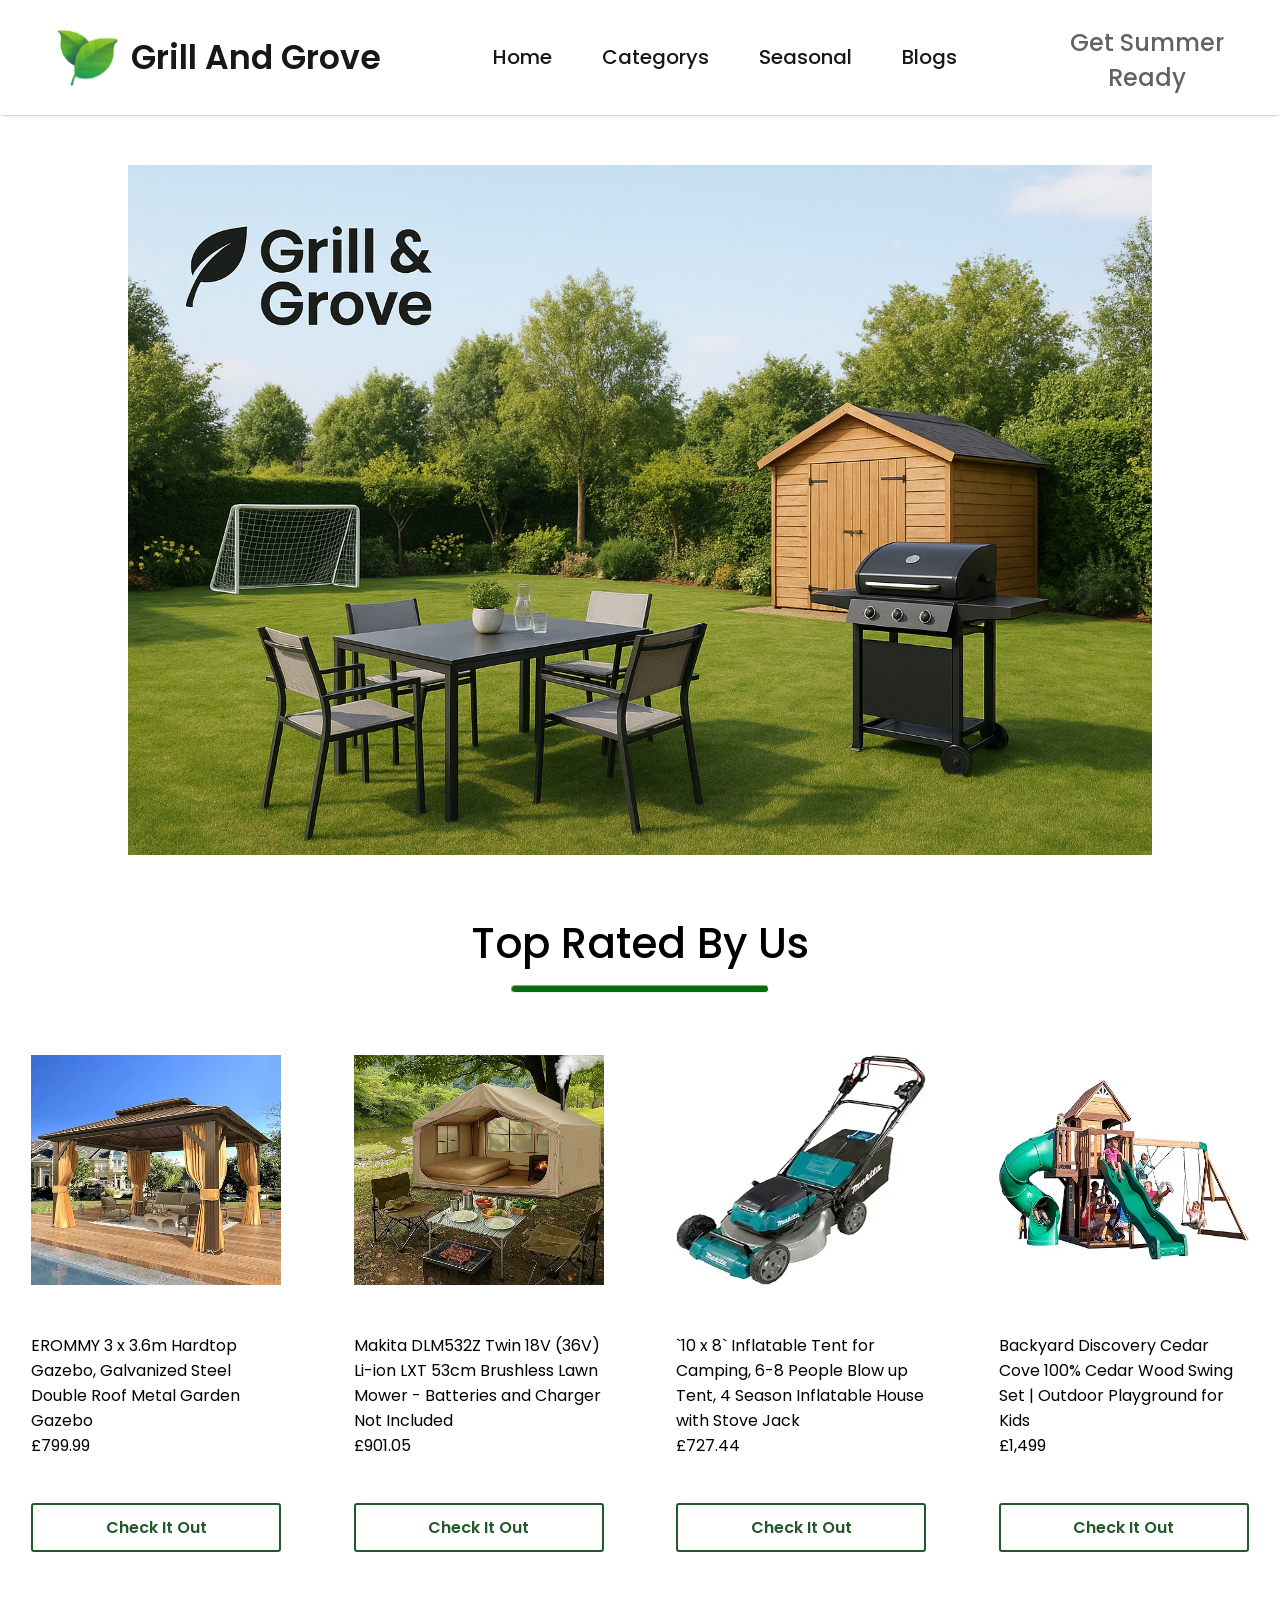
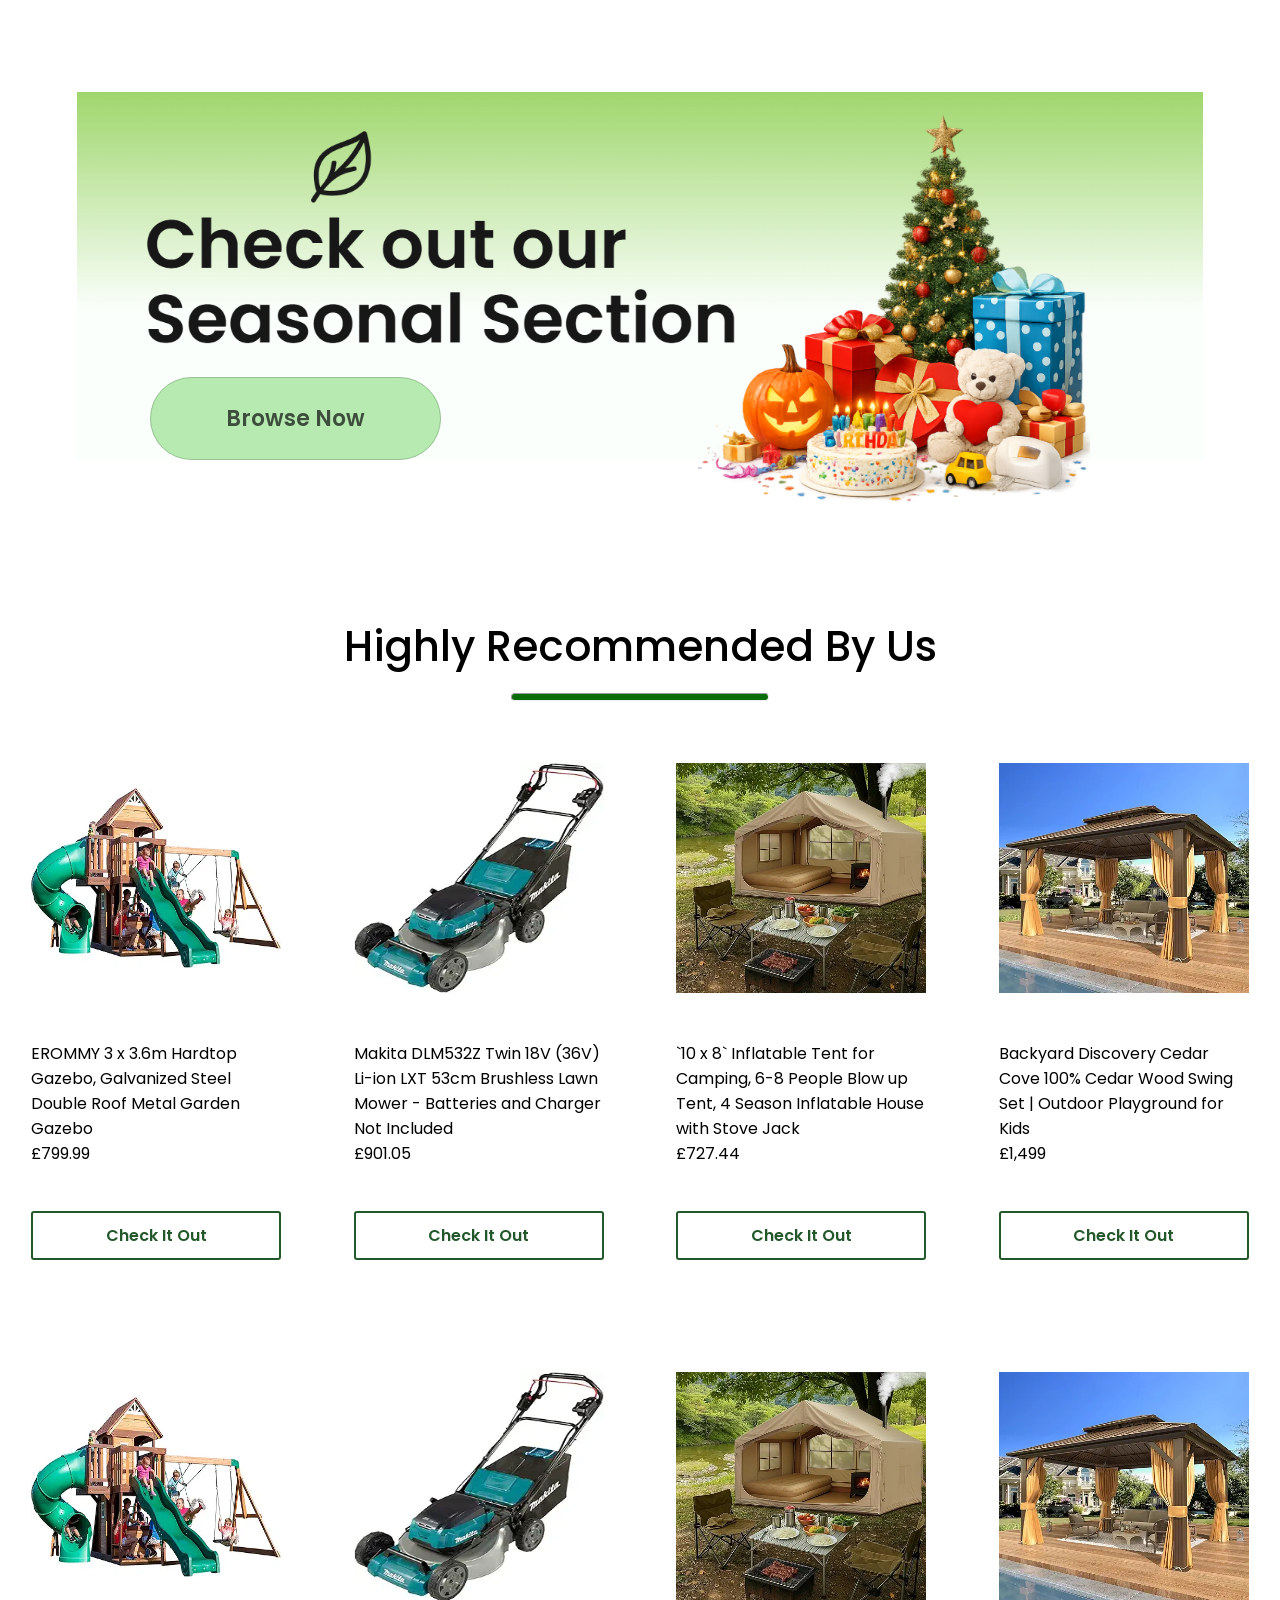
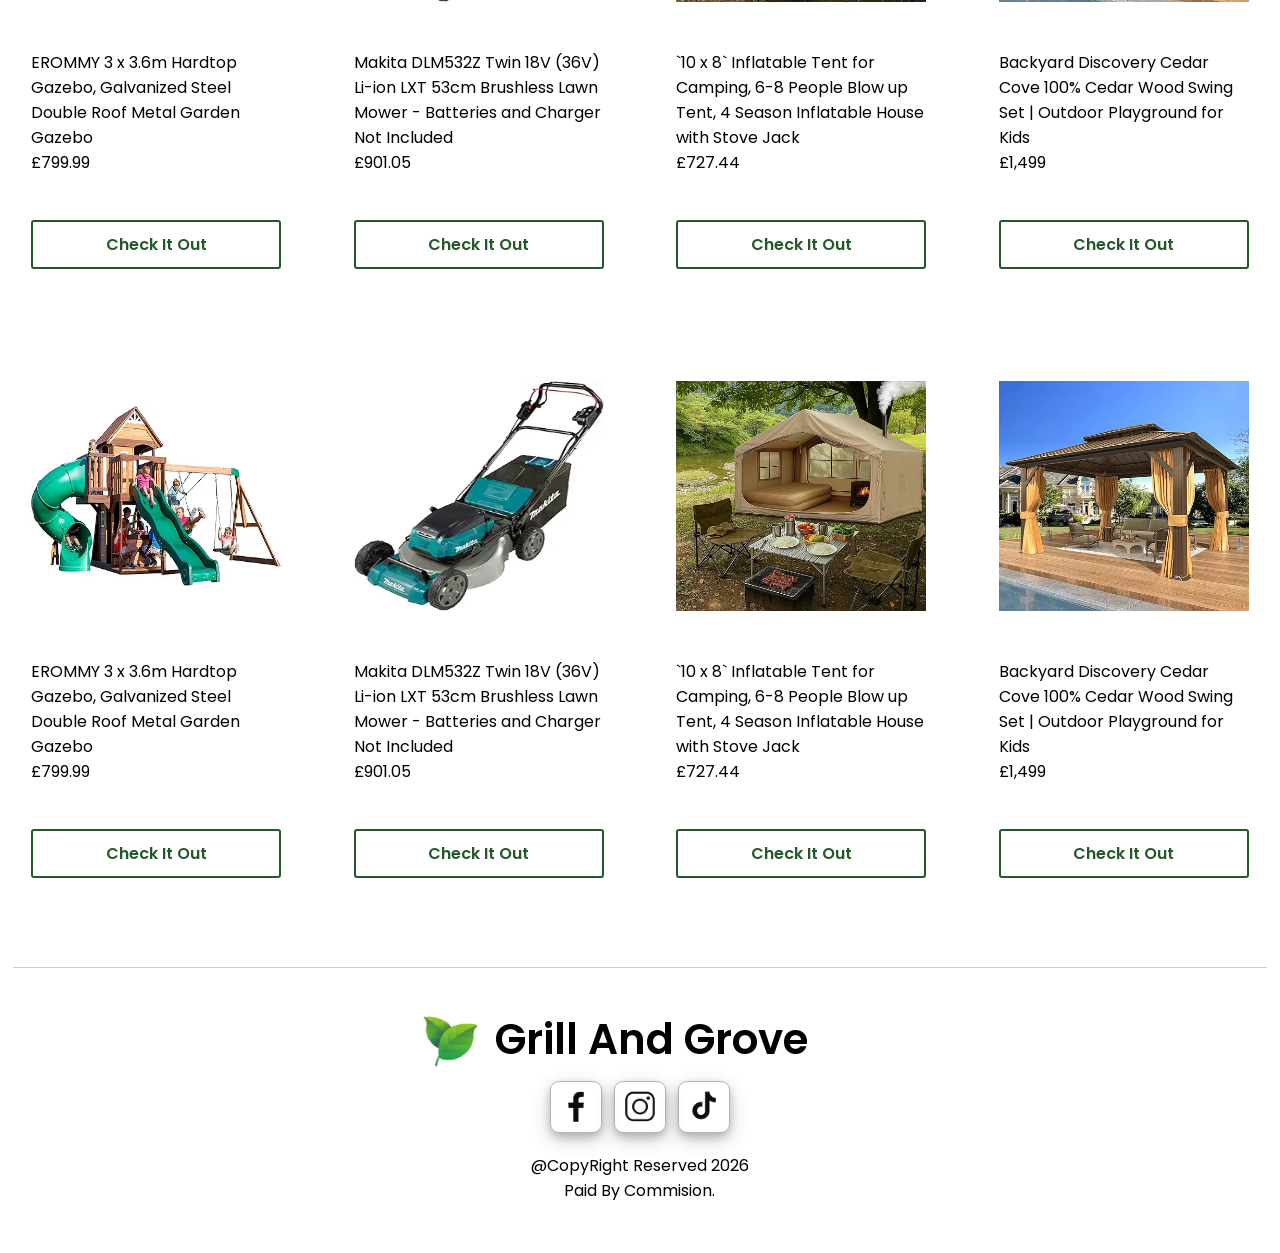
==== commit 441d162f: "Add files via upload" ====
--- a/index.html
+++ b/index.html
@@ -74,6 +74,7 @@
       </div>
       <div class="copyright">
         <p>@CopyRight Reserved 2026</p>
+        <p>Paid By Commision.</p>
       </div>
     </div>
 
--- a/style.css
+++ b/style.css
@@ -1124,13 +1124,13 @@
     text-align: center;
     justify-content: center;
     margin-bottom: 10px;
-   
+   margin-left: -25px;
 }
 
 .footer-logo-title-container img{
     width: 58px;
     height: 58px;
-    margin-top: 65px;
+    margin-top: 44px;
     margin-right: 15px;
 }
 
@@ -1169,11 +1169,11 @@
     .footer-logo-title-container img{
         width: 50px;
         height: 50px;
-        margin-top: 60px;
-    }
-}
-
-@media screen and (max-width:400px) {
+        
+    }
+}
+
+@media screen and (max-width:450px) {
     .footer-logo-title-container h2{
         font-size: 28px;
     }
@@ -1181,7 +1181,7 @@
     .footer-logo-title-container img{
         width: 40px;
         height: 40px;
-        margin-top: 58px;
+        
     }
 
     .social-media-icon-container img{
@@ -1190,26 +1190,26 @@
     }
 }
 
-@media screen and (max-width:285px) {
-    .footer-logo-title-container{
-        margin-bottom: 25px;
-    }
-
+@media screen and (max-width:360px) {
     .footer-logo-title-container h2{
         font-size: 22px;
+        margin-right: -45px;
     }
 
     .footer-logo-title-container img{
-        width: 35px;
-        height: 35px;
-        margin-top: 56px;
+        width: 30px;
+        height: 30px;
+        margin-right: 0;
+        
     }
 
     .social-media-icon-container img{
-        width: 35px;
-        height: 35px;
-    }
-}
+        width: 30px;
+        height: 30px;
+    }
+}
+
+
 
 
 
@@ -1653,6 +1653,10 @@
     margin-bottom: 40px;
 }
 
+.blog-paragraph{
+    margin-bottom: 27px;
+}
+
 .blog-card-container{
     display: flex;
     justify-content: space-around;
@@ -1660,8 +1664,12 @@
     margin: 20px auto;
 }
 
+.blog-card-container div{
+    width: 280px;
+}
+
 .blog-arrow-container{
-    width: 100vw;
+    width: 99%;
     display: flex;
     justify-content: space-between;
     
@@ -1687,7 +1695,7 @@
 
 .right-arrow-container{
     display: flex;
-    width: 280px;
+    width: fit-content;
 }
 
 .right-arrow-container img{
@@ -1713,6 +1721,20 @@
     margin-top: 37px;
 }
 
+@media screen and (max-width:780px) {
+    .blog-card-container{
+        display: grid;
+        grid-template-columns: 1fr 1fr;
+        gap: 10px;
+    }
+
+    .blog-card-container div{
+        width: 240px;
+    }
+   
+
+    }
+
 @media screen and (max-width:600px) {
     .blog-arrow-container{
         display: block;
@@ -1722,7 +1744,42 @@
         margin-left: auto;
     }
 
-    
+    .blog-post-title{
+        font-size: 28px;
+        padding: 0 15px;
+        
+    }
+
+    
+}
+
+@media screen and (max-width:530px) {
+    .blog-card-container div{
+        width: 200px;
+    }
+}
+@media screen and (max-width:440px) {
+    .blog-card-container div{
+        width: 42vw;
+    }
+}
+
+@media screen and (max-width:400px) {
+    .blog-post-title{
+        font-size: 25px;
+        
+    }
+
+    .blog-paragraph{
+        font-size: 14px;
+    }
+
+    .blog-card-container{
+       display: grid;
+       grid-template-columns: 1fr 1fr;
+       gap: 7px;
+        margin-left: -5px;
+    }
 }
 
 
